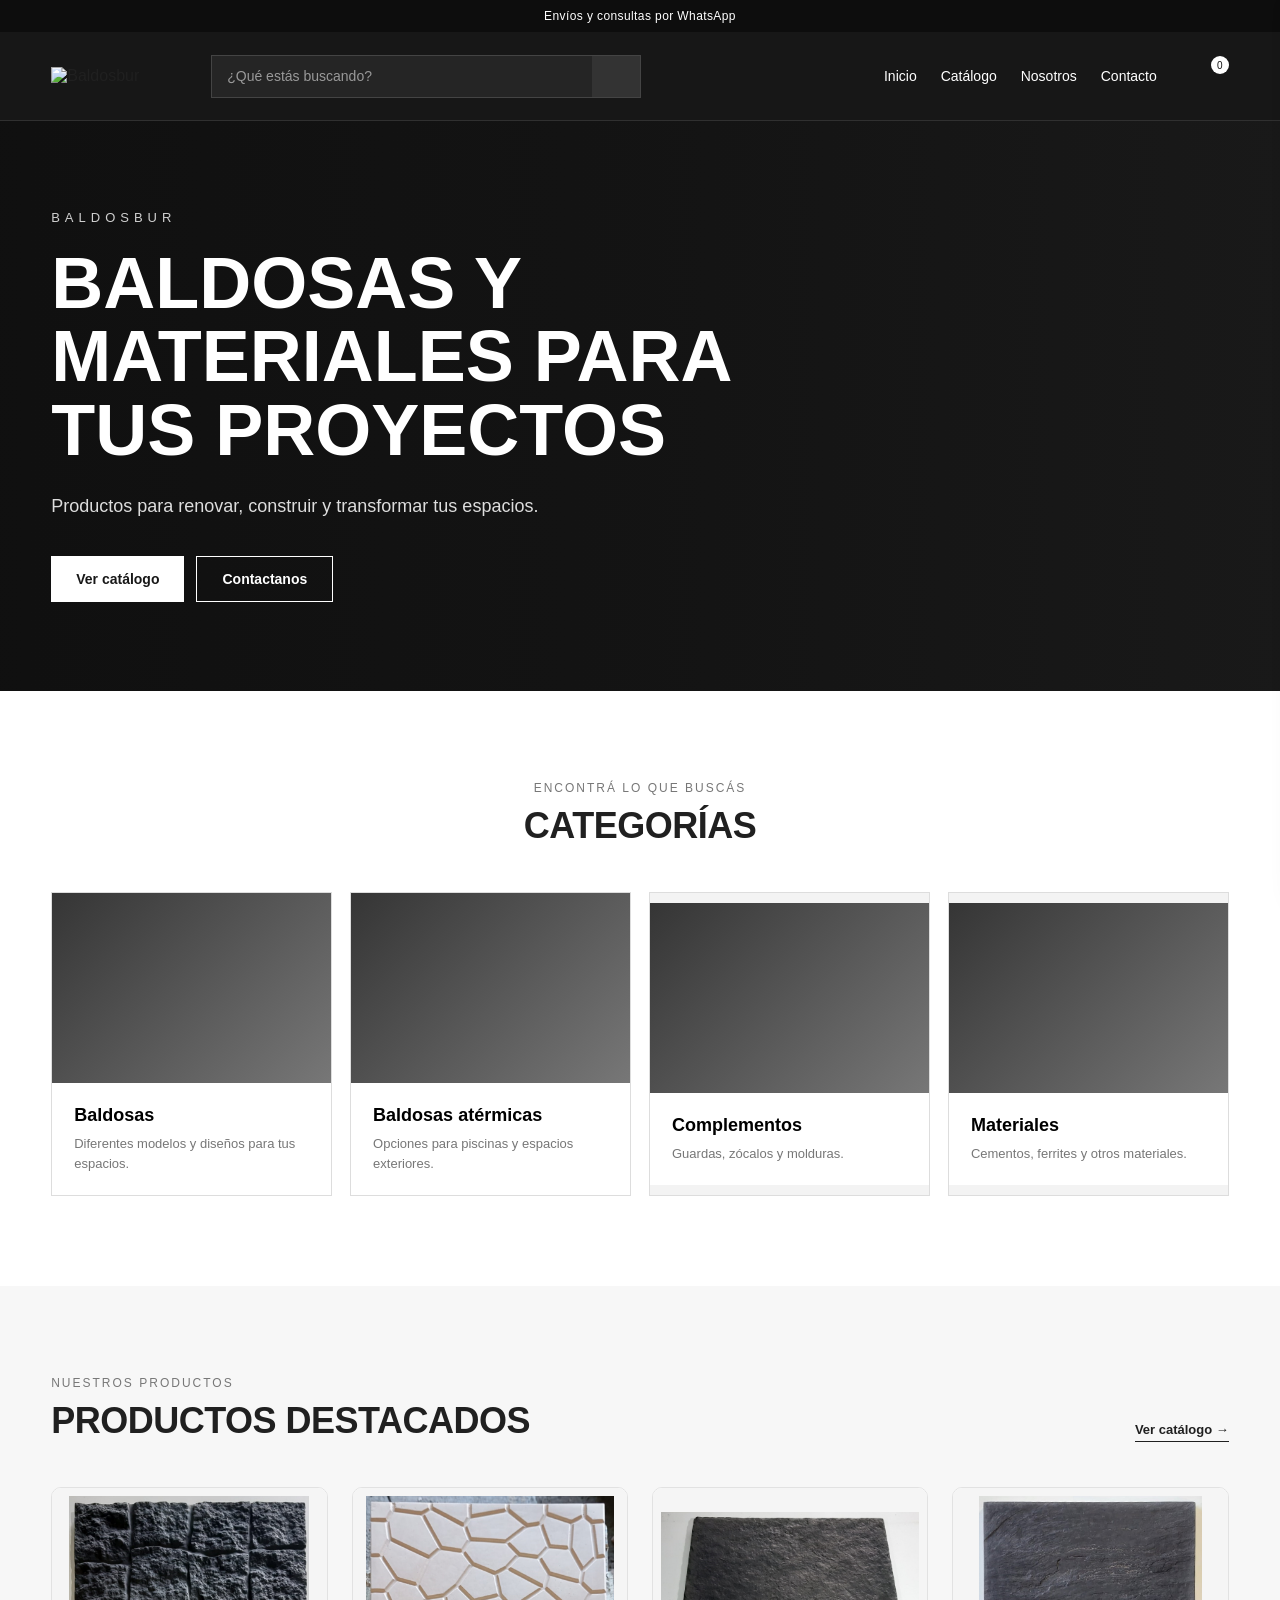
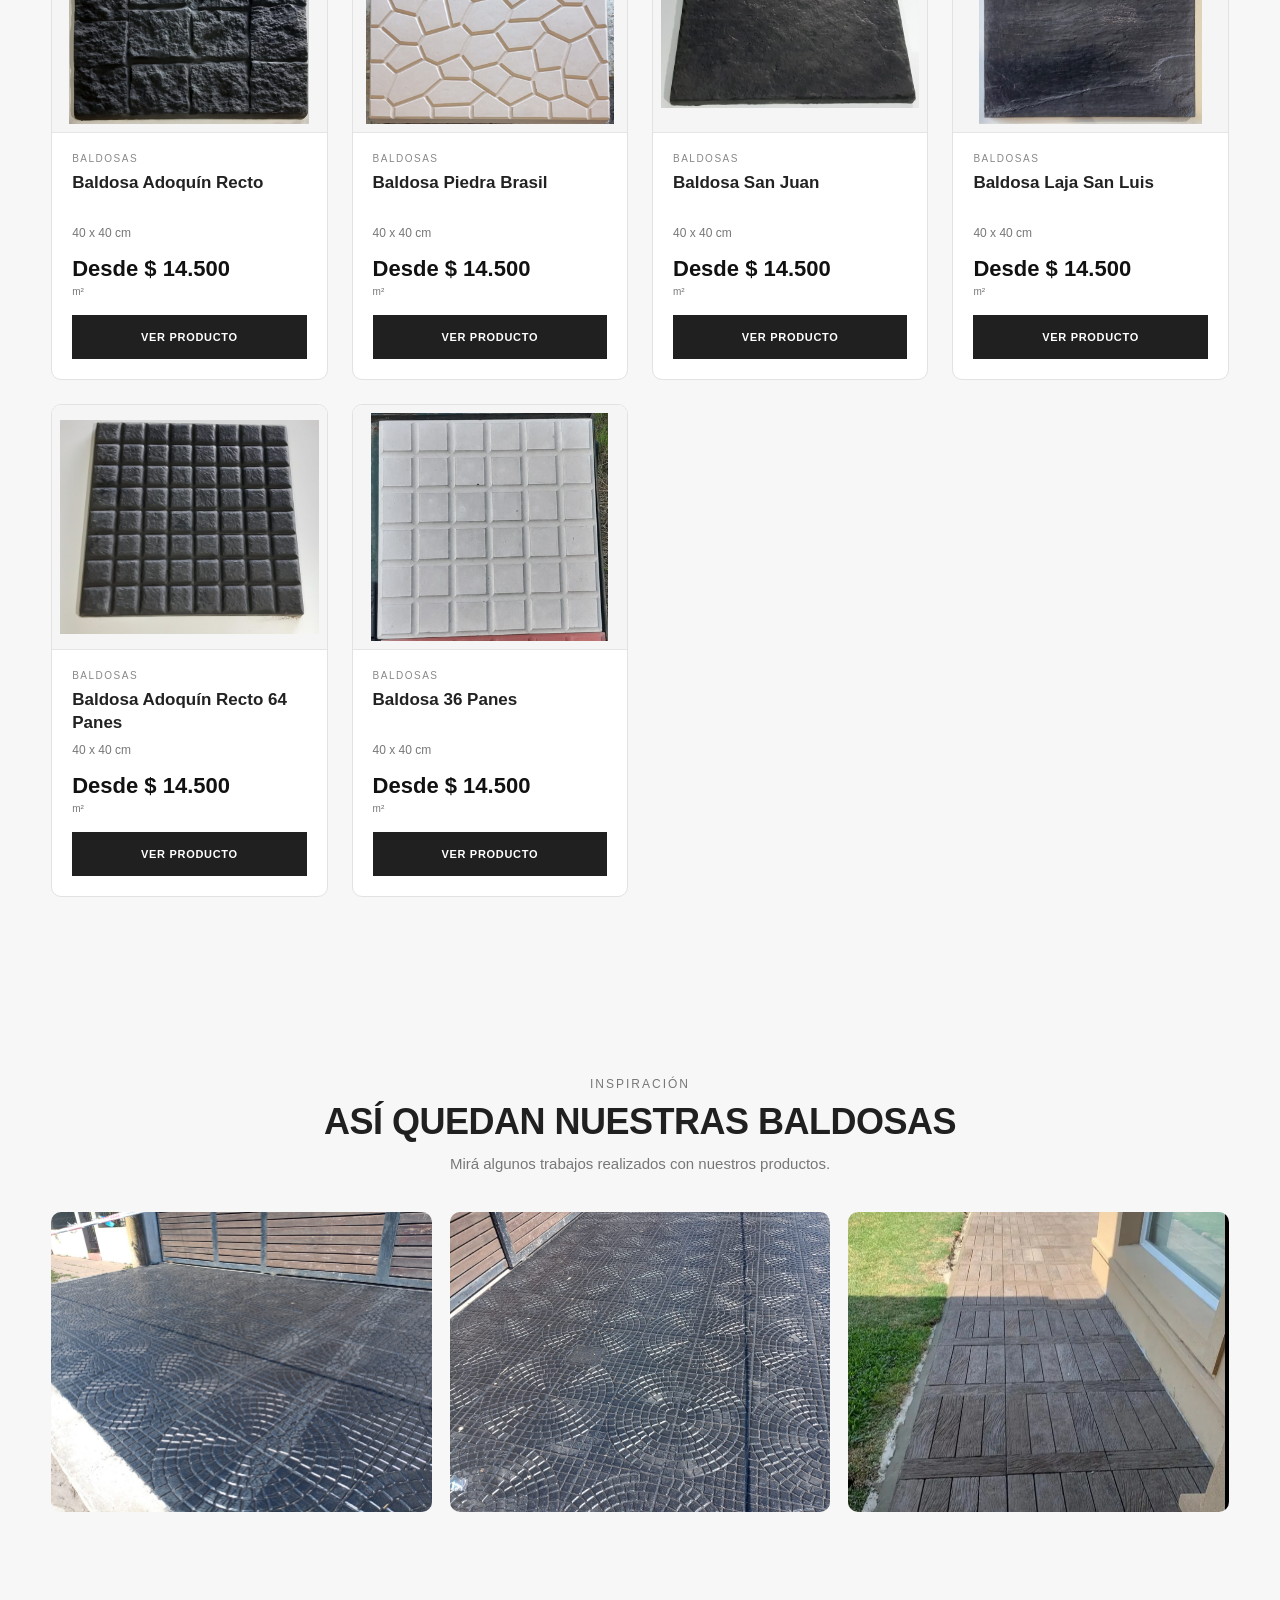
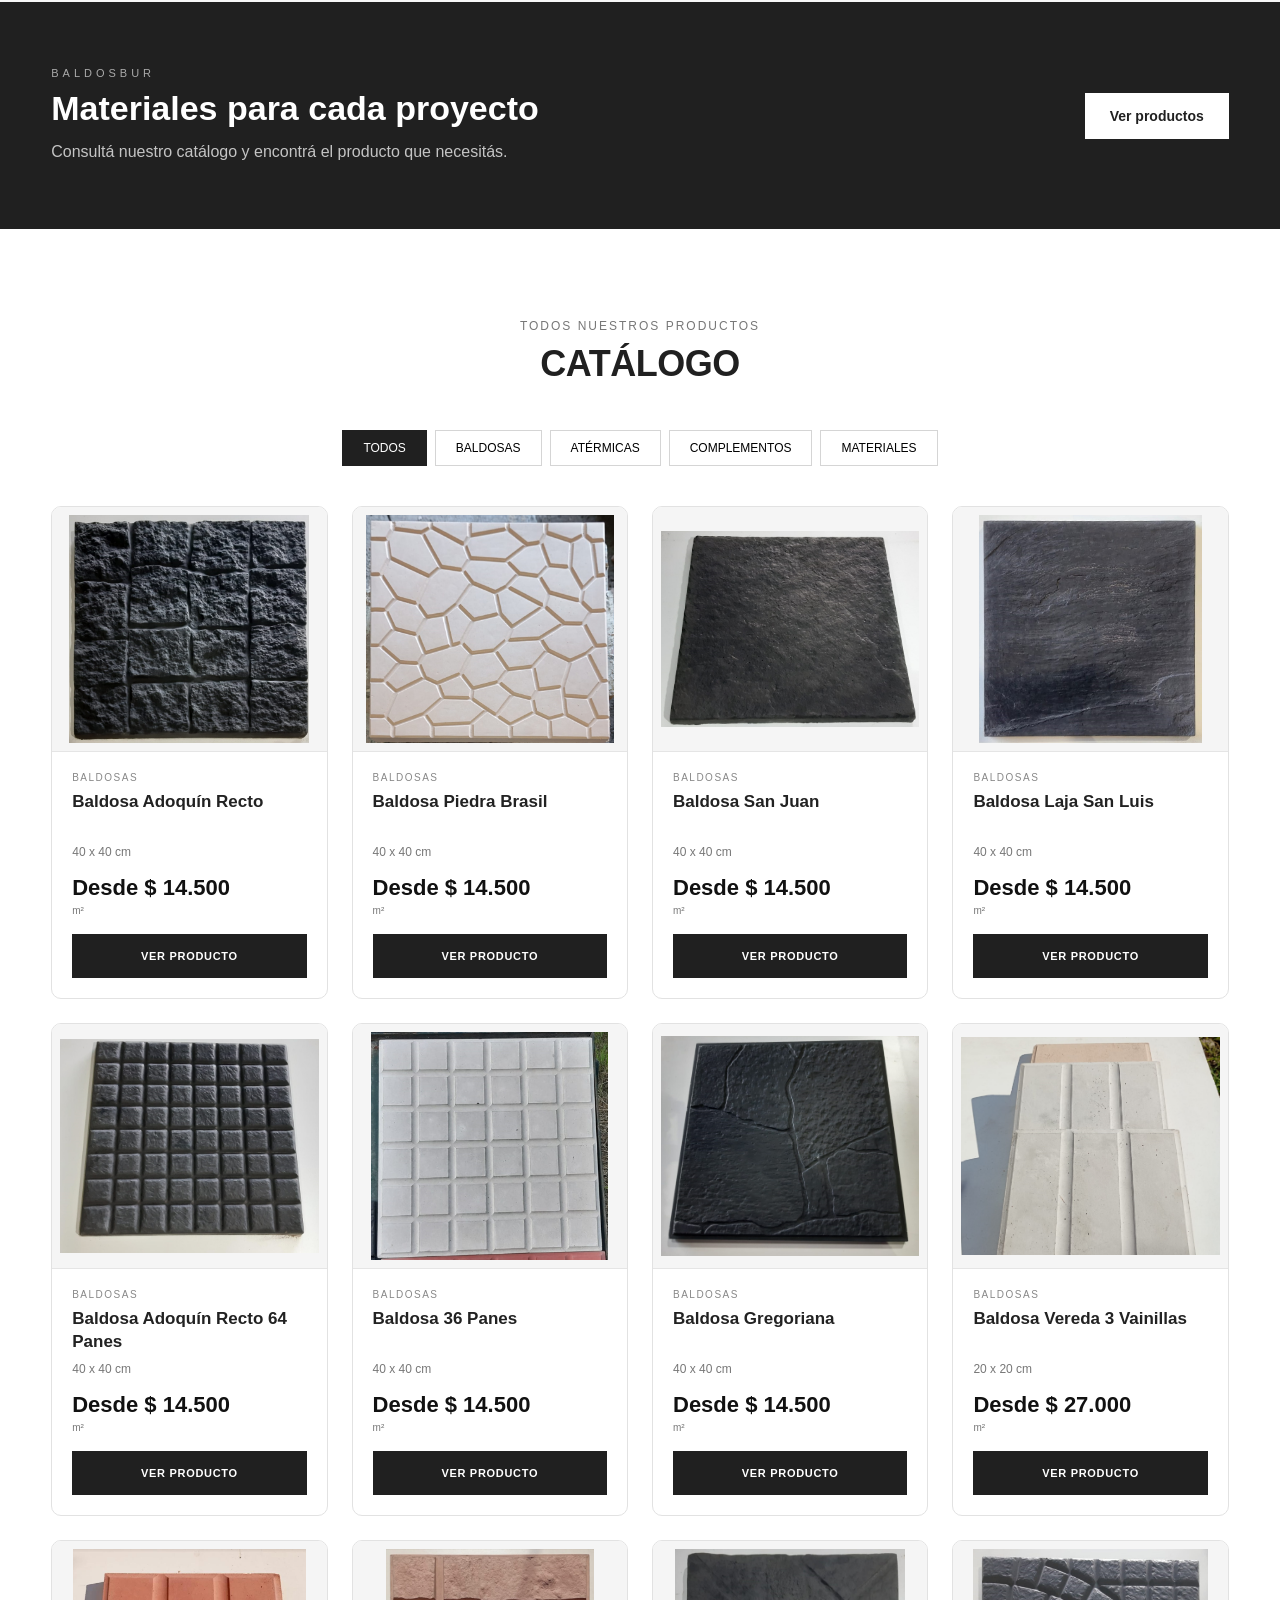
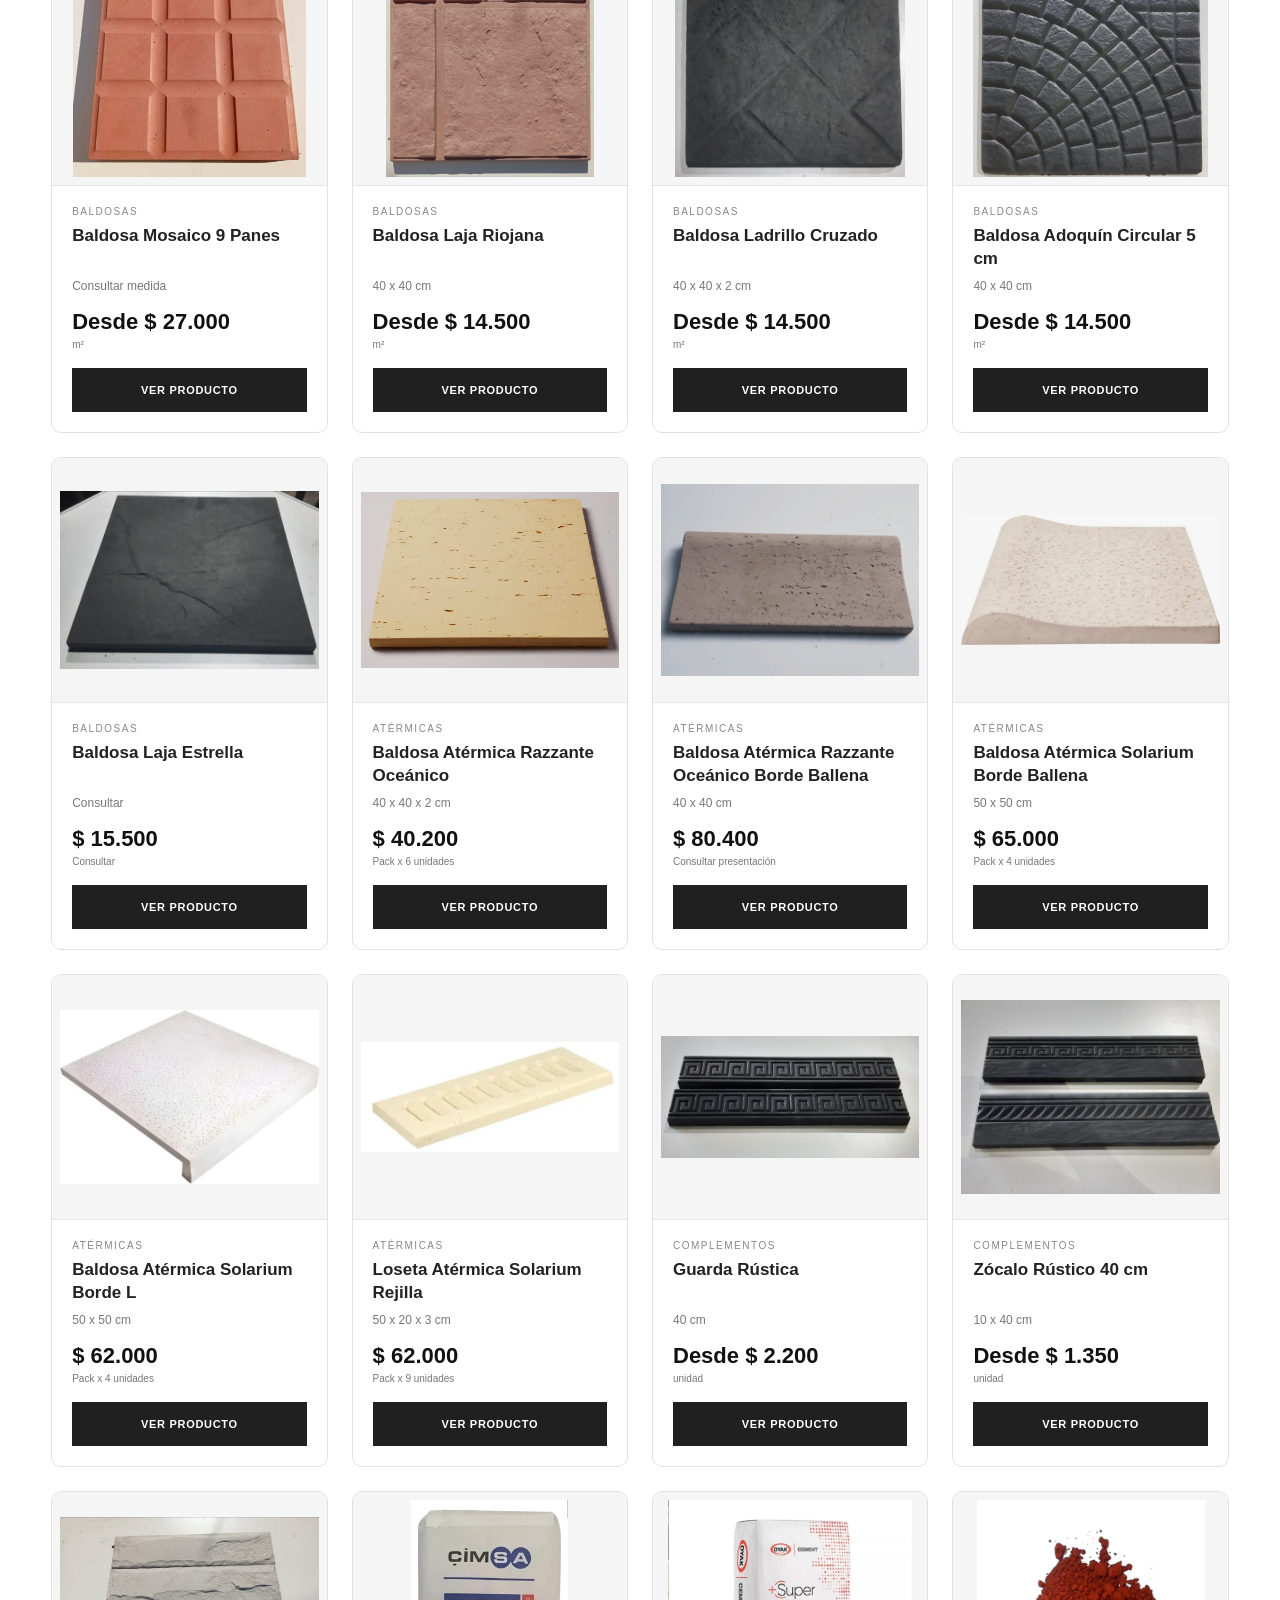
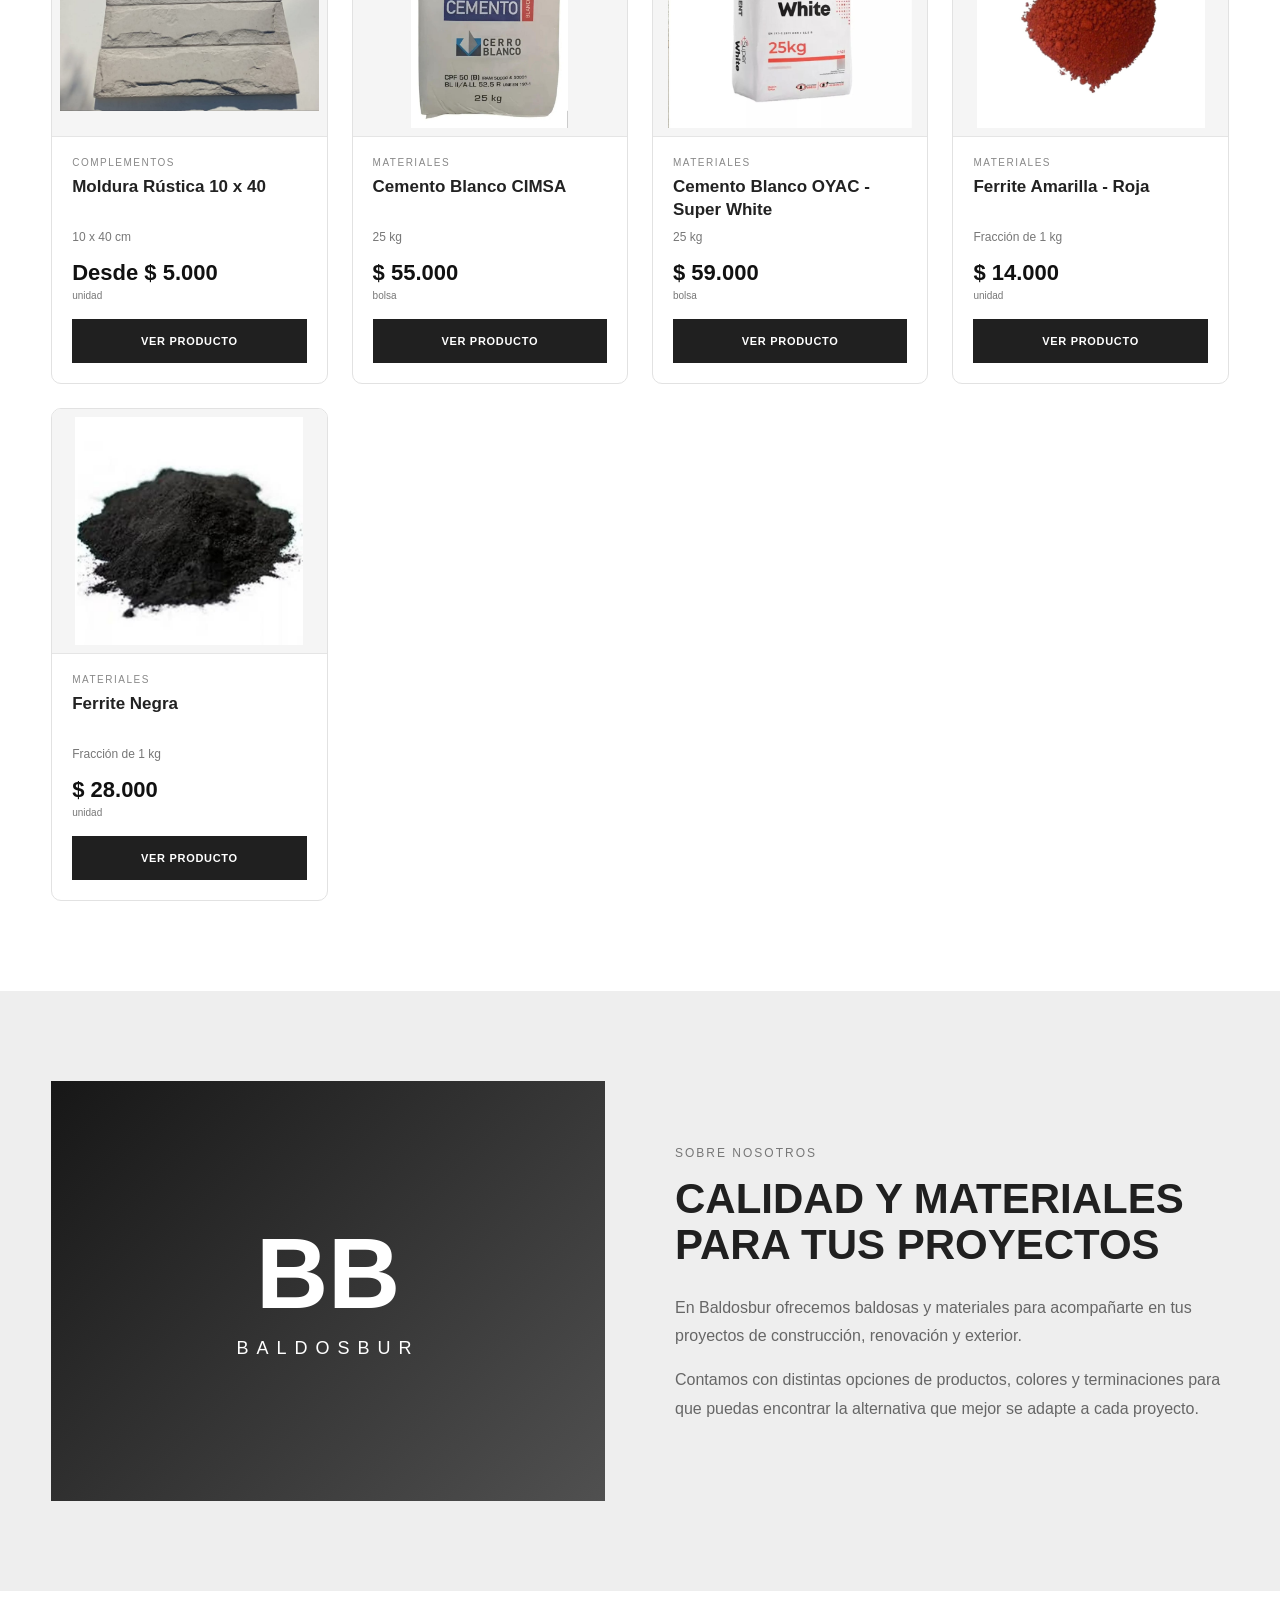
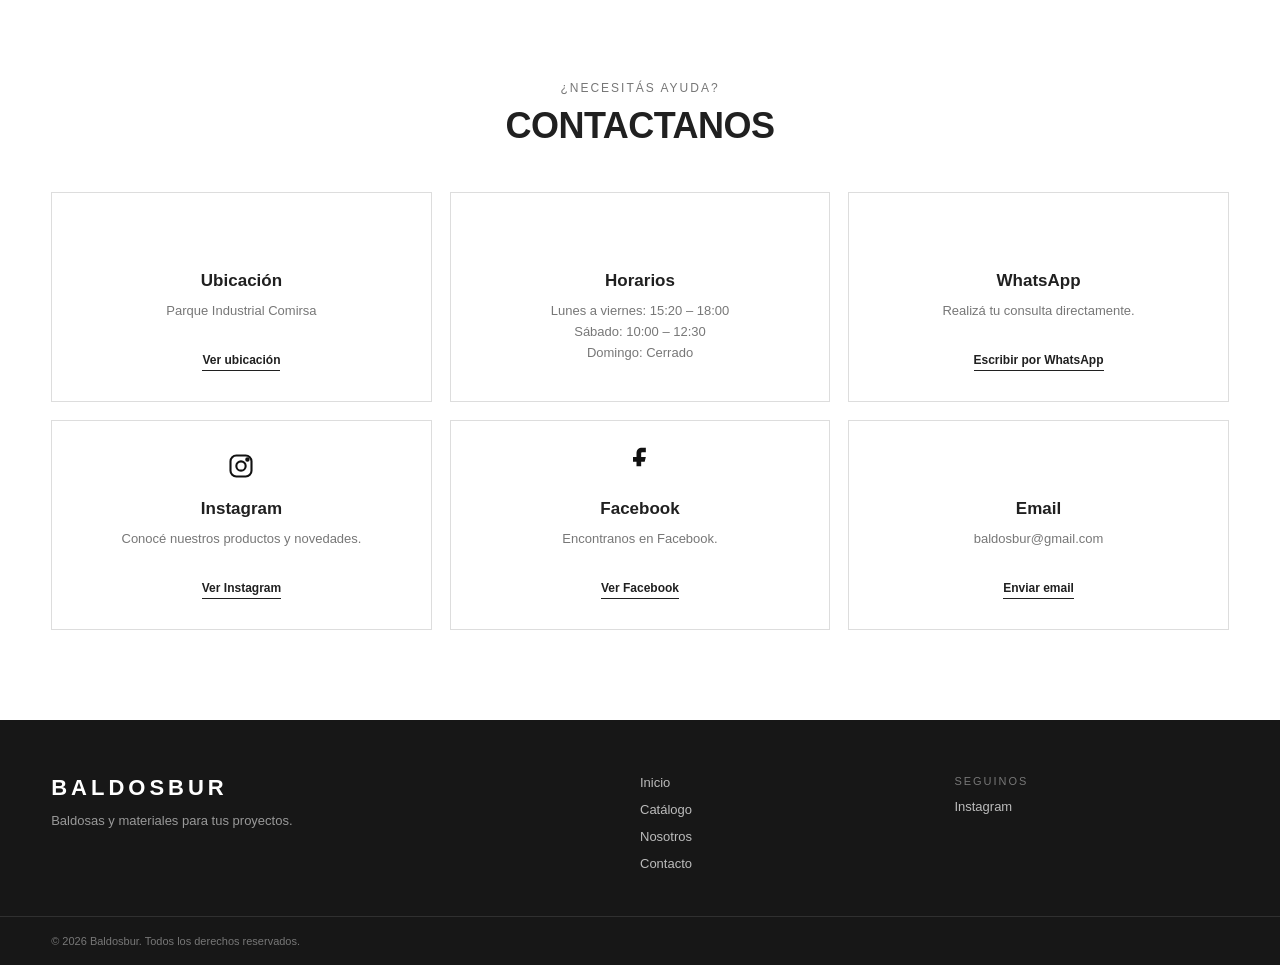
==== index.html @ 9ec9293d "Add files via upload" ====
<!DOCTYPE html>
<html lang="es">

<head>
    <meta charset="UTF-8">
    <meta name="viewport" content="width=device-width, initial-scale=1.0">

    <title>Baldosbur | Baldosas y materiales</title>

    <link rel="stylesheet" href="estilos.css">

    <!-- Lucide Icons -->
    <script src="https://unpkg.com/lucide@latest"></script>

</head>

<body>

    <!-- ==============================
         BARRA SUPERIOR
    =============================== -->

    <div class="barra-superior">
        Envíos y consultas por WhatsApp
    </div>


    <!-- ==============================
         ENCABEZADO
    =============================== -->

    <header class="header">

        <div class="contenedor header-contenido">

            <!-- LOGO -->

            <a href="#inicio" class="logo">
                <img src="img/logo.png" alt="Baldosbur">
            </a>


            <!-- BUSCADOR -->

            <div class="buscador">

                <input
                    type="text"
                    id="buscador"
                    placeholder="¿Qué estás buscando?"
                >

                <button type="button" aria-label="Buscar">
                    <i data-lucide="search"></i>
                </button>

            </div>


            <!-- NAVEGACIÓN -->

            <nav class="navegacion">

                <a href="#inicio">Inicio</a>

                <a href="#catalogo">Catálogo</a>

                <a href="#nosotros">Nosotros</a>

                <a href="#contacto">Contacto</a>

            </nav>


            <!-- CARRITO -->

            <button
                class="boton-carrito"
                id="abrirCarrito"
                aria-label="Abrir carrito">

                <span class="icono-carrito">
                    <i data-lucide="shopping-cart"></i>
                </span>

                <span
                    class="cantidad-carrito"
                    id="cantidadCarrito">
                    0
                </span>

            </button>


            <!-- MENÚ MOBILE -->

            <button
                class="boton-menu-mobile"
                id="abrirMenu"
                aria-label="Abrir menú">

                <i data-lucide="menu"></i>

            </button>

        </div>

    </header>


    <!-- ==============================
         MENÚ MOBILE
    =============================== -->

    <div class="menu-mobile" id="menuMobile">

        <button
            id="cerrarMenu"
            aria-label="Cerrar menú">

            <i data-lucide="x"></i>

        </button>

        <a href="#inicio">Inicio</a>

        <a href="#catalogo">Catálogo</a>

        <a href="#nosotros">Nosotros</a>

        <a href="#contacto">Contacto</a>

    </div>


    <main id="inicio">


        <!-- ==============================
             HERO
        =============================== -->

        <section class="hero">

            <div class="hero-fondo"></div>

            <div class="contenedor hero-contenido">

                <div class="hero-texto">

                    <span class="hero-etiqueta">
                        BALDOSBUR
                    </span>

                    <h1>
                        Baldosas y materiales
                        para tus proyectos
                    </h1>

                    <p>
                        Productos para renovar, construir
                        y transformar tus espacios.
                    </p>

                    <div class="hero-botones">

                        <a
                            href="#catalogo"
                            class="boton boton-principal">
                            Ver catálogo
                        </a>

                        <a
                            href="#contacto"
                            class="boton boton-secundario">
                            Contactanos
                        </a>

                    </div>

                </div>

            </div>

        </section>


        <!-- ==============================
             CATEGORÍAS
        =============================== -->

        <section class="seccion categorias">

            <div class="contenedor">

                <div class="encabezado-seccion">

                    <span>
                        Encontrá lo que buscás
                    </span>

                    <h2>
                        Categorías
                    </h2>

                </div>


                <div class="categorias-grid">


                    <button
                        class="categoria-card"
                        data-categoria="Baldosas">

                        <div class="categoria-imagen">
                            <i data-lucide="square"></i>
                        </div>

                        <div class="categoria-info">

                            <h3>
                                Baldosas
                            </h3>

                            <p>
                                Diferentes modelos y diseños
                                para tus espacios.
                            </p>

                        </div>

                    </button>


                    <button
                        class="categoria-card"
                        data-categoria="atermicas">

                        <div class="categoria-imagen">
                            <i data-lucide="sun"></i>
                        </div>

                        <div class="categoria-info">

                            <h3>
                                Baldosas atérmicas
                            </h3>

                            <p>
                                Opciones para piscinas
                                y espacios exteriores.
                            </p>

                        </div>

                    </button>


                    <button
                        class="categoria-card"
                        data-categoria="Complementos">

                        <div class="categoria-imagen">
                            <i data-lucide="layers"></i>
                        </div>

                        <div class="categoria-info">

                            <h3>
                                Complementos
                            </h3>

                            <p>
                                Guardas, zócalos
                                y molduras.
                            </p>

                        </div>

                    </button>


                    <button
                        class="categoria-card"
                        data-categoria="Materiales">

                        <div class="categoria-imagen">
                            <i data-lucide="package"></i>
                        </div>

                        <div class="categoria-info">

                            <h3>
                                Materiales
                            </h3>

                            <p>
                                Cementos, ferrites
                                y otros materiales.
                            </p>

                        </div>

                    </button>


                </div>

            </div>

        </section>


        <!-- ==============================
             PRODUCTOS DESTACADOS
        =============================== -->

        <section class="seccion productos-destacados">

            <div class="contenedor">

                <div class="encabezado-seccion encabezado-flex">

                    <div>

                        <span>
                            Nuestros productos
                        </span>

                        <h2>
                            Productos destacados
                        </h2>

                    </div>


                    <a
                        href="#catalogo"
                        class="ver-todo">
                        Ver catálogo →
                    </a>

                </div>


                <div
                    class="productos-grid"
                    id="productosDestacados">

                </div>

            </div>

        </section>

<!-- ==============================
     GALERÍA DE TRABAJOS
============================== -->

<section class="seccion galeria-trabajos">

    <div class="contenedor">

        <div class="encabezado-seccion">

            <span class="etiqueta-seccion">
                INSPIRACIÓN
            </span>

            <h2>
                Así quedan nuestras baldosas
            </h2>

            <p>
                Mirá algunos trabajos realizados con nuestros productos.
            </p>

        </div>

        <div class="galeria-grid">

            <div class="galeria-item">
                <img src="trabajo1.jpeg" alt="Baldosas colocadas">
            </div>

            <div class="galeria-item">
                <img src="trabajo2.jpeg" alt="Baldosas colocadas">
            </div>

            <div class="galeria-item">
                <img src="trabajo3.jpeg" alt="Baldosas colocadas">
            </div>

           

        </div>

    </div>

</section>
        <!-- ==============================
             BANNER
        =============================== -->

        <section class="banner">

            <div class="contenedor banner-contenido">

                <div>

                    <span>
                        BALDOSBUR
                    </span>

                    <h2>
                        Materiales para cada proyecto
                    </h2>

                    <p>
                        Consultá nuestro catálogo y
                        encontrá el producto que necesitás.
                    </p>

                </div>


                <a
                    href="#catalogo"
                    class="boton boton-blanco">

                    Ver productos

                </a>

            </div>

        </section>


        <!-- ==============================
             CATÁLOGO
        =============================== -->

        <section
            class="seccion catalogo"
            id="catalogo">

            <div class="contenedor">

                <div class="encabezado-seccion">

                    <span>
                        Todos nuestros productos
                    </span>

                    <h2>
                        Catálogo
                    </h2>

                </div>


                <!-- FILTROS -->

                <div class="filtros">

                    <button
                        class="filtro activo"
                        data-filtro="Todos">

                        Todos

                    </button>

                    <button
                        class="filtro"
                        data-filtro="Baldosas">

                        Baldosas

                    </button>

                    <button
                        class="filtro"
                        data-filtro="atermicas">

                        Atérmicas

                    </button>

                    <button
                        class="filtro"
                        data-filtro="Complementos">

                        Complementos

                    </button>

                    <button
                        class="filtro"
                        data-filtro="Materiales">

                        Materiales

                    </button>

                </div>


                <!-- PRODUCTOS -->

                <div
                    class="productos-grid"
                    id="productos">

                </div>

            </div>

        </section>


        <!-- ==============================
             NOSOTROS
        =============================== -->

        <section
            class="seccion nosotros"
            id="nosotros">

            <div class="contenedor nosotros-grid">

                <div class="nosotros-imagen">

                    <div class="nosotros-logo">
                        <span>BB</span>
                        <small>BALDOSBUR</small>
                    </div>

                </div>


                <div class="nosotros-texto">

                    <span>
                        Sobre nosotros
                    </span>

                    <h2>
                        Calidad y materiales
                        para tus proyectos
                    </h2>

                    <p>
                        En Baldosbur ofrecemos baldosas y materiales para acompañarte en tus proyectos de construcción, renovación y exterior.
                    </p>

                    <p>
                    Contamos con distintas opciones de productos, colores y terminaciones para que puedas encontrar la alternativa que mejor se adapte a cada proyecto.
                    </p>

                </div>  

            </div>

        </section>


    

    </main>
<!-- ==============================
     CONTACTO
============================== -->

<section
    class="seccion contacto"
    id="contacto">

    <div class="contenedor">

        <div class="encabezado-seccion">

            <span>
                ¿Necesitás ayuda?
            </span>

            <h2>
                Contactanos
            </h2>

        </div>


        <div class="contacto-grid">


            <!-- UBICACIÓN -->

            <div class="contacto-card">

                <span class="contacto-icono">
                    <i data-lucide="map-pin"></i>
                </span>

                <h3>
                    Ubicación
                </h3>

                <p>
                    Parque Industrial Comirsa
                </p>

                <a
                    href="https://maps.app.goo.gl/hRsQCSGT5WA7SRmx8?g_st=ac"
                    class="contacto-link"
                    target="_blank"
                    rel="noopener noreferrer">

                    Ver ubicación

                </a>

            </div>


            <!-- HORARIOS -->

            <div class="contacto-card">

                <span class="contacto-icono">
                    <i data-lucide="clock"></i>
                </span>

                <h3>
                    Horarios
                </h3>

                <p class="horarios-contacto">
                    Lunes a viernes: 15:20 – 18:00<br>
                    Sábado: 10:00 – 12:30<br>
                    Domingo: Cerrado
                </p>

            </div>


            <!-- WHATSAPP -->

            <div class="contacto-card">

                <span class="contacto-icono">
                    <i data-lucide="message-circle"></i>
                </span>

                <h3>
                    WhatsApp
                </h3>

                <p>
                    Realizá tu consulta directamente.
                </p>

                <a
                    href="https://wa.me/543364349826"
                    class="contacto-link"
                    target="_blank"
                    rel="noopener noreferrer">

                    Escribir por WhatsApp

                </a>

            </div>


            <!-- INSTAGRAM -->

            <div class="contacto-card">

                <span class="contacto-icono instagram-icono">

                    <svg
                        viewBox="0 0 24 24"
                        aria-hidden="true">

                        <rect
                            x="3"
                            y="3"
                            width="18"
                            height="18"
                            rx="5"
                            ry="5">
                        </rect>

                        <circle
                            cx="12"
                            cy="12"
                            r="4">
                        </circle>

                        <circle
                            cx="17.5"
                            cy="6.5"
                            r="1">
                        </circle>

                    </svg>

                </span>

                <h3>
                    Instagram
                </h3>

                <p>
                    Conocé nuestros productos y novedades.
                </p>

                <a
                    href="https://www.instagram.com/baldosbur/"
                    class="contacto-link"
                    target="_blank"
                    rel="noopener noreferrer">

                    Ver Instagram

                </a>

            </div>


            <!-- FACEBOOK -->

            <div class="contacto-card">

                <span class="contacto-icono facebook-icono">

                   <span class="contacto-icono facebook-icono">
    <svg viewBox="0 0 24 24" aria-hidden="true">
        <path d="M14 8h3V4h-3c-3.31 0-5 1.69-5 5v3H6v4h3v4h4v-4h3l1-4h-4V9c0-.67.33-1 1-1z"></path>
    </svg>
</span>

                </span>

                <h3>
                    Facebook
                </h3>

                <p>
                    Encontranos en Facebook.
                </p>

                <a
                    href="https://www.facebook.com/share/1PfRB9QYqA/"
                    class="contacto-link"
                    target="_blank"
                    rel="noopener noreferrer">

                    Ver Facebook

                </a>

            </div>


            <!-- EMAIL -->

            <div class="contacto-card">

                <span class="contacto-icono">
                    <i data-lucide="mail"></i>
                </span>

                <h3>
                    Email
                </h3>

                <p>
                    baldosbur@gmail.com
                </p>

                <a
                    href="mailto:baldosbur@gmail.com"
                    class="contacto-link">

                    Enviar email

                </a>

            </div>


        </div>

    </div>

</section>

    </main>

    <!-- ==============================
         FOOTER
    =============================== -->

    <footer class="footer">

        <div class="contenedor footer-contenido">

            <div class="footer-marca">

                <strong>
                    BALDOSBUR
                </strong>

                <p>
                    Baldosas y materiales
                    para tus proyectos.
                </p>

            </div>


            <div class="footer-links">

                <a href="#inicio">
                    Inicio
                </a>

                <a href="#catalogo">
                    Catálogo
                </a>

                <a href="#nosotros">
                    Nosotros
                </a>

                <a href="#contacto">
                    Contacto
                </a>

            </div>


            <div class="footer-redes">

                <span>
                    Seguinos
                </span>

                <a href="#">
                    Instagram
                </a>

            </div>

        </div>


        <div class="footer-bottom">

            <div class="contenedor">

                <p>
                    © 2026 Baldosbur. Todos los derechos reservados.
                </p>

            </div>

        </div>

    </footer>


    <!-- ==============================
         CARRITO
    =============================== -->

    <aside
        class="carrito"
        id="carrito">

        <div class="carrito-header">

            <h2>
                Tu carrito
            </h2>

            <button
                id="cerrarCarrito"
                class="cerrar"
                aria-label="Cerrar carrito">

                <i data-lucide="x"></i>

            </button>

        </div>


        <div
            class="carrito-productos"
            id="carritoProductos">

            <p class="carrito-vacio">
                Todavía no agregaste productos.
            </p>

        </div>


        <div class="carrito-footer">

            <div class="carrito-total">

                <span>
                    Total estimado
                </span>

                <strong id="totalCarrito">
                    $0
                </strong>

            </div>


            <button
                class="boton-whatsapp"
                id="enviarWhatsApp">

                Consultar pedido por WhatsApp

            </button>

        </div>

    </aside>


    <!-- FONDO DEL CARRITO -->

    <div
        class="overlay"
        id="overlay">
    </div>


    <!-- ==============================
         ACTIVAR ÍCONOS
    =============================== -->

    <script>
        lucide.createIcons();
    </script>

<!-- MODAL PRODUCTO -->

<div class="modal-producto" id="modalProducto">

    <div class="modal-contenido">

        <button class="modal-cerrar" id="cerrarModal" aria-label="Cerrar">
            <i data-lucide="x"></i>
        </button>

        <div class="modal-grid">

            <div class="modal-imagen" id="modalImagen">
  <button class="flecha-imagen flecha-anterior" id="imagenAnterior" type="button">
    ‹
  </button>

  <img id="imagenProducto" src="" alt="Imagen del producto">

  <button class="flecha-imagen flecha-siguiente" id="imagenSiguiente" type="button">
    ›
  </button>
</div>

            <div class="modal-info">

                <span class="modal-categoria" id="modalCategoria">
                    BALDOSAS
                </span>

                <h2 id="modalNombre">
                    Nombre del producto
                </h2>

                <p class="modal-medida" id="modalMedida">
                    40 × 40 cm
                </p>

                <div class="modal-precio" id="modalPrecio">
                    $15.500
                </div>

                <div class="modal-descripcion">
                    <h3>Descripción</h3>
                    <p id="modalDescripcion">
                        Descripción del producto.
                    </p>
                </div>

                <div class="modal-datos">

                    <div>
                        <span>Material</span>
                        <strong id="modalMaterial">—</strong>
                    </div>

                    <div>
                        <span>Terminación</span>
                        <strong id="modalTerminacion">—</strong>
                    </div>

                    <div>
                        <span>Código</span>
                        <strong id="modalCodigo">—</strong>
                    </div>

                </div>

               <div class="modal-opciones" id="modalOpciones"></div>

<div class="modal-cantidad">
    <span>Cantidad</span>

    <div class="cantidad-control">
        <button type="button" id="menosCantidad">−</button>
        <strong id="cantidadProducto">1</strong>
        <button type="button" id="masCantidad">+</button>
    </div>
</div>

<button class="boton-agregar-modal" id="agregarDesdeModal">
    Agregar al carrito
</button>

            </div>

        </div>

    </div>

</div>
    <!-- JAVASCRIPT DE BALDOSBUR -->

    <script src="script.js"></script>

</body>

</html>
---- estilos.css ----
/* =========================================
   BALDOSBUR
   ESTILOS GENERALES
========================================= */

* {
    margin: 0;
    padding: 0;
    box-sizing: border-box;
}

html {
    scroll-behavior: smooth;
}

body {
    font-family: Arial, Helvetica, sans-serif;
    background: #f7f7f7;
    color: #202020;
}

a {
    text-decoration: none;
    color: inherit;
}

button,
input {
    font-family: inherit;
}

button {
    cursor: pointer;
}

img {
    max-width: 100%;
    display: block;
}

.contenedor {
    width: min(1180px, 92%);
    margin: 0 auto;
}


/* =========================================
   BARRA SUPERIOR
========================================= */

.barra-superior {
    background: #0d0d0d;
    color: #ffffff;
    text-align: center;
    padding: 9px 15px;
    font-size: 12px;
    letter-spacing: 0.4px;
}


/* =========================================
   HEADER
========================================= */

.header {
    background: #171717;
    border-bottom: 1px solid #303030;
    position: sticky;
    top: 0;
    z-index: 1000;
}

.header-contenido {
    min-height: 88px;
    display: flex;
    align-items: center;
    gap: 30px;
}


/* LOGO */

.logo {
    width: 130px;
    flex-shrink: 0;
}

.logo img {
    width: 100%;
    height: auto;
}


/* BUSCADOR */

.buscador {
    flex: 1;
    max-width: 430px;
    height: 43px;
    display: flex;
    border: 1px solid #444444;
    background: #252525;
}

.buscador input {
    flex: 1;
    border: none;
    outline: none;
    background: transparent;
    padding: 0 15px;
    font-size: 14px;
    color: #ffffff;
}

.buscador input::placeholder {
    color: #999999;
}

.buscador button {
    width: 48px;
    border: none;
    background: #333333;
    color: #ffffff;
}


/* NAVEGACIÓN */

.navegacion {
    display: flex;
    align-items: center;
    gap: 24px;
    margin-left: auto;
}

.navegacion a {
    font-size: 14px;
    font-weight: 500;
    color: #ffffff;
    transition: 0.2s;
}

.navegacion a:hover {
    color: #aaaaaa;
}


/* CARRITO */

.boton-carrito {
    position: relative;
    border: none;
    background: transparent;
    width: 42px;
    height: 42px;
    font-size: 20px;
    color: #ffffff;
}

.icono-carrito {
    font-size: 20px;
}

.cantidad-carrito {
    position: absolute;
    top: 1px;
    right: 0;
    min-width: 18px;
    height: 18px;
    padding: 0 4px;
    border-radius: 50%;
    background: #ffffff;
    color: #171717;
    font-size: 10px;
    display: flex;
    justify-content: center;
    align-items: center;
}


/* MENU MOBILE */

.boton-menu-mobile {
    display: none;
    border: none;
    background: transparent;
    font-size: 25px;
    color: #ffffff;
}


/* =========================================
   MENU MOBILE
========================================= */

.menu-mobile {
    position: fixed;
    top: 0;
    right: -100%;
    width: 290px;
    height: 100vh;
    background: #ffffff;
    z-index: 3000;
    padding: 80px 30px 30px;
    display: flex;
    flex-direction: column;
    gap: 25px;
    transition: right 0.3s ease;
    box-shadow: -5px 0 20px rgba(0, 0, 0, 0.12);
}

.menu-mobile.abierto {
    right: 0;
}

.menu-mobile button {
    position: absolute;
    top: 22px;
    right: 25px;
    border: none;
    background: transparent;
    font-size: 30px;
}

.menu-mobile a {
    font-size: 17px;
    border-bottom: 1px solid #eeeeee;
    padding-bottom: 15px;
}


/* =========================================
   HERO
========================================= */

.hero {
    min-height: 570px;
    position: relative;
    overflow: hidden;
    background: #252525;
    display: flex;
    align-items: center;
}

.hero-fondo {
    position: absolute;
    inset: 0;

    background:
        linear-gradient(
            90deg,
            rgba(15, 15, 15, 0.96) 0%,
            rgba(15, 15, 15, 0.80) 50%,
            rgba(15, 15, 15, 0.55) 100%
        );

    z-index: 1;
}

.hero-contenido {
    position: relative;
    z-index: 2;
}

.hero-texto {
    max-width: 680px;
    color: #ffffff;
}

.hero-etiqueta {
    display: block;
    font-size: 13px;
    letter-spacing: 5px;
    margin-bottom: 22px;
    color: #d0d0d0;
}

.hero h1 {
    font-size: clamp(42px, 6vw, 72px);
    line-height: 1.02;
    font-weight: 700;
    margin-bottom: 25px;
    text-transform: uppercase;
}

.hero p {
    font-size: 18px;
    line-height: 1.6;
    color: #dddddd;
    max-width: 570px;
    margin-bottom: 35px;
}


/* BOTONES */

.hero-botones {
    display: flex;
    gap: 12px;
    flex-wrap: wrap;
}

.boton {
    display: inline-flex;
    align-items: center;
    justify-content: center;
    min-height: 46px;
    padding: 0 25px;
    font-size: 14px;
    font-weight: 600;
    transition: 0.2s;
}

.boton-principal {
    background: #ffffff;
    color: #181818;
}

.boton-principal:hover {
    background: #dddddd;
}

.boton-secundario {
    border: 1px solid #ffffff;
    color: #ffffff;
}

.boton-secundario:hover {
    background: #ffffff;
    color: #181818;
}


/* =========================================
   SECCIONES
========================================= */

.seccion {
    padding: 90px 0;
}

.encabezado-seccion {
    text-align: center;
    margin-bottom: 45px;
}

.encabezado-seccion span {
    display: block;
    color: #777777;
    font-size: 12px;
    text-transform: uppercase;
    letter-spacing: 2px;
    margin-bottom: 10px;
}

.encabezado-seccion h2 {
    font-size: 36px;
    text-transform: uppercase;
    letter-spacing: -0.5px;
}

.encabezado-flex {
    display: flex;
    align-items: end;
    justify-content: space-between;
    text-align: left;
}

.encabezado-flex h2 {
    margin: 0;
}

.ver-todo {
    font-size: 13px;
    font-weight: bold;
    border-bottom: 1px solid #202020;
    padding-bottom: 4px;
}


/* =========================================
   CATEGORÍAS
========================================= */

.categorias {
    background: #ffffff;
}

.categorias-grid {
    display: grid;
    grid-template-columns: repeat(4, 1fr);
    gap: 18px;
}

.categoria-card {
    padding: 0;
    border: 1px solid #dddddd;
    background: #f3f3f3;
    text-align: left;
    overflow: hidden;
    transition: 0.25s;
}

.categoria-card:hover {
    transform: translateY(-4px);
    border-color: #999999;
}

.categoria-imagen {
    height: 190px;
    background:
        linear-gradient(
            135deg,
            #353535,
            #777777
        );

    display: flex;
    justify-content: center;
    align-items: center;
}

.categoria-imagen span {
    color: white;
    font-size: 55px;
    font-weight: 200;
}

.categoria-info {
    padding: 22px;
    background: #ffffff;
}

.categoria-info h3 {
    font-size: 18px;
    margin-bottom: 8px;
}

.categoria-info p {
    color: #777777;
    font-size: 13px;
    line-height: 1.5;
}


/* =========================================
   PRODUCTOS
========================================= */

/* =========================================
   PRODUCTOS
========================================= */

.productos-destacados {
    background: #f7f7f7;
}

.productos-grid {
    display: grid;
    grid-template-columns: repeat(4, 1fr);
    gap: 24px;
}


/* TARJETA */

.producto-card {
    background: #ffffff;
    border: 1px solid #e2e2e2;
    border-radius: 10px;
    position: relative;
    transition: transform 0.25s ease, box-shadow 0.25s ease;
    overflow: hidden;
}

.producto-card:hover {
    transform: translateY(-4px);
    box-shadow: 0 10px 25px rgba(0, 0, 0, 0.08);
}
/* IMAGEN */

.producto-imagen {
    height: 245px;
    background: #f5f5f5;
    display: flex;
    align-items: center;
    justify-content: center;
    overflow: hidden;
    border-bottom: 1px solid #e5e5e5;
}

.producto-imagen img {
    width: 100%;
    height: 100%;
    object-fit: contain;
    display: block;
    padding: 8px;
    box-sizing: border-box;
    transition: transform 0.3s ease;
}

.producto-card:hover .producto-imagen img {
    transform: scale(1.03);
}
 
/* INFORMACIÓN */

.producto-info {
    padding: 20px;
    display: flex;
    flex-direction: column;
}

.producto-categoria {
    display: block;
    color: #888888;
    font-size: 10px;
    text-transform: uppercase;
    letter-spacing: 1.5px;
    margin-bottom: 8px;
}

.producto-info h3 {
    font-size: 17px;
    line-height: 1.35;
    font-weight: 600;
    margin-bottom: 8px;
    min-height: 46px;
    color: #222222;
}

.producto-medida {
    font-size: 12px;
    color: #777777;
    margin-bottom: 16px;
}


/* PRECIO */

.producto-precio {
    font-size: 22px;
    font-weight: 700;
    margin-bottom: 18px;
    color: #111111;
}

.producto-precio small {
    display: block;
    font-size: 11px;
    font-weight: 400;
    color: #888888;
    margin-top: 3px;
}

/* SELECTOR DE COLOR */

.producto-color {
    margin-bottom: 16px;
}

.producto-color label {
    display: block;
    font-size: 11px;
    font-weight: 600;
    color: #555555;
    text-transform: uppercase;
    letter-spacing: 0.8px;
    margin-bottom: 7px;
}

.producto-color select {
    width: 100%;
    height: 40px;
    border: 1px solid #d5d5d5;
    background: #ffffff;
    color: #333333;
    padding: 0 12px;
    font-size: 12px;
    outline: none;
    cursor: pointer;
}

.producto-color select:focus {
    border-color: #202020;
}


/* BOTÓN */

.boton-agregar {
    width: 100%;
    height: 46px;
    border: 1px solid #202020;
    background: #202020;
    color: #ffffff;
    font-size: 11px;
    font-weight: 600;
    text-transform: uppercase;
    letter-spacing: 0.7px;
    transition: 0.2s ease;
    cursor: pointer;
}

.boton-agregar:hover {
    background: #ffffff;
    color: #202020;
}


/* =========================================
   BANNER
========================================= */

.banner {
    background: #202020;
    color: #ffffff;
    padding: 65px 0;
}

.banner-contenido {
    display: flex;
    justify-content: space-between;
    align-items: center;
    gap: 30px;
}

.banner span {
    display: block;
    font-size: 11px;
    letter-spacing: 4px;
    color: #aaaaaa;
    margin-bottom: 10px;
}

.banner h2 {
    font-size: 34px;
    margin-bottom: 12px;
}

.banner p {
    color: #c4c4c4;
    line-height: 1.5;
}

.boton-blanco {
    background: #ffffff;
    color: #202020;
    flex-shrink: 0;
}

.boton-blanco:hover {
    background: #dddddd;
}


/* =========================================
   CATÁLOGO
========================================= */

.catalogo {
    background: #ffffff;
}

.filtros {
    display: flex;
    justify-content: center;
    flex-wrap: wrap;
    gap: 8px;
    margin-bottom: 40px;
}

.filtro {
    border: 1px solid #d5d5d5;
    background: #ffffff;
    padding: 10px 20px;
    font-size: 12px;
    text-transform: uppercase;
    transition: 0.2s;
}

.filtro:hover,
.filtro.activo {
    background: #202020;
    border-color: #202020;
    color: #ffffff;
}


/* =========================================
   NOSOTROS
========================================= */

.nosotros {
    background: #eeeeee;
}

.nosotros-grid {
    display: grid;
    grid-template-columns: 1fr 1fr;
    gap: 70px;
    align-items: center;
}

.nosotros-imagen {
    min-height: 420px;
    background:
        linear-gradient(
            135deg,
            #171717,
            #505050
        );

    display: flex;
    justify-content: center;
    align-items: center;
}

.nosotros-logo {
    color: white;
    text-align: center;
}

.nosotros-logo span {
    display: block;
    font-size: 100px;
    font-weight: bold;
    line-height: 1;
}

.nosotros-logo small {
    display: block;
    font-size: 18px;
    letter-spacing: 8px;
    margin-top: 15px;
}

.nosotros-texto > span {
    color: #777777;
    font-size: 12px;
    text-transform: uppercase;
    letter-spacing: 2px;
}

.nosotros-texto h2 {
    font-size: 42px;
    line-height: 1.1;
    text-transform: uppercase;
    margin: 15px 0 25px;
}

.nosotros-texto p {
    color: #666666;
    line-height: 1.8;
    margin-bottom: 15px;
}


/* =========================================
   CONTACTO
========================================= */

.contacto {
    background: #ffffff;
}

.contacto-grid {
    display: grid;
    grid-template-columns: repeat(3, 1fr);
    gap: 18px;
}

.contacto-card {
    border: 1px solid #dddddd;
    padding: 30px 20px;
    text-align: center;
    height: 210px;
    box-sizing: border-box;
    display: flex;
    flex-direction: column;
    align-items: center;
    justify-content: flex-start;
}

.contacto-icono {
    display: flex;
    align-items: center;
    justify-content: center;
    height: 30px;
    font-size: 25px;
    margin-bottom: 18px;
}

.contacto-card h3 {
    margin-bottom: 10px;
    font-size: 17px;
}

.contacto-card p {
    color: #777777;
    font-size: 13px;
    line-height: 1.6;
    height: 42px;
    margin: 0;
    display: flex;
    align-items: flex-start;
    justify-content: center;
}

.contacto-link {
    display: inline-block;
    margin-top: auto;
    font-size: 12px;
    font-weight: bold;
    border-bottom: 1px solid #202020;
    padding-bottom: 3px;
}


/* =========================================
   FOOTER
========================================= */

.footer {
    background: #171717;
    color: #ffffff;
    padding-top: 55px;
}

.footer-contenido {
    display: grid;
    grid-template-columns: 2fr 1fr 1fr;
    gap: 40px;
    padding-bottom: 45px;
}

.footer-marca strong {
    font-size: 22px;
    letter-spacing: 4px;
}

.footer-marca p {
    color: #999999;
    margin-top: 12px;
    font-size: 13px;
}

.footer-links,
.footer-redes {
    display: flex;
    flex-direction: column;
    gap: 12px;
}

.footer-links a,
.footer-redes a {
    color: #bcbcbc;
    font-size: 13px;
}

.footer-links a:hover,
.footer-redes a:hover {
    color: white;
}

.footer-redes span {
    font-size: 11px;
    text-transform: uppercase;
    letter-spacing: 2px;
    color: #777777;
}

.footer-bottom {
    border-top: 1px solid #303030;
    padding: 18px 0;
}

.footer-bottom p {
    color: #777777;
    font-size: 11px;
}

/* =========================================
   FOOTER
========================================= */

.footer {
    background: #171717;
    color: #ffffff;
    padding-top: 55px;
}

.footer-contenido {
    display: grid;
    grid-template-columns: 2fr 1fr 1fr;
    gap: 40px;
    padding-bottom: 45px;
}

.footer-marca strong {
    font-size: 22px;
    letter-spacing: 4px;
}

.footer-marca p {
    color: #999999;
    margin-top: 12px;
    font-size: 13px;
}

.footer-links,
.footer-redes {
    display: flex;
    flex-direction: column;
    gap: 12px;
}

.footer-links a,
.footer-redes a {
    color: #bcbcbc;
    font-size: 13px;
}

.footer-links a:hover,
.footer-redes a:hover {
    color: white;
}

.footer-redes span {
    font-size: 11px;
    text-transform: uppercase;
    letter-spacing: 2px;
    color: #777777;
}

.footer-bottom {
    border-top: 1px solid #303030;
    padding: 18px 0;
}

.footer-bottom p {
    color: #777777;
    font-size: 11px;
}


/* =========================================
   CARRITO
========================================= */

.carrito {
    position: fixed;
    top: 0;
    right: -450px;
    width: 420px;
    max-width: 92%;
    height: 100vh;
    background: #ffffff;
    z-index: 2500;
    transition: right 0.3s ease;
    display: flex;
    flex-direction: column;
    box-shadow: -8px 0 30px rgba(0, 0, 0, 0.16);
}

.carrito.abierto {
    right: 0;
}

.carrito-header {
    height: 75px;
    padding: 0 22px;
    border-bottom: 1px solid #e5e5e5;
    display: flex;
    align-items: center;
    justify-content: space-between;
}

.carrito-header h2 {
    font-size: 20px;
    font-weight: 600;
    color: #202020;
}

.cerrar {
    border: none;
    background: transparent;
    font-size: 30px;
    color: #333333;
    cursor: pointer;
    transition: 0.2s ease;
}

.cerrar:hover {
    opacity: 0.6;
}

.carrito-productos {
    flex: 1;
    overflow-y: auto;
    padding: 20px;
}

.carrito-vacio {
    text-align: center;
    color: #888888;
    margin-top: 50px;
    font-size: 14px;
}

.carrito-footer {
    padding: 20px;
    border-top: 1px solid #e5e5e5;
    background: #ffffff;
}

.carrito-total {
    display: flex;
    justify-content: space-between;
    align-items: center;
    margin-bottom: 18px;
    font-size: 15px;
    color: #333333;
}

.carrito-total strong {
    font-size: 20px;
    color: #111111;
}

.boton-whatsapp {
    width: 100%;
    height: 46px;
    border: 1px solid #202020;
    border-radius: 6px;
    background: #202020;
    color: #ffffff;
    font-size: 12px;
    font-weight: 600;
    text-transform: uppercase;
    letter-spacing: 0.5px;
    cursor: pointer;
    transition: all 0.2s ease;
}

.boton-whatsapp:hover {
    background: #ffffff;
    color: #202020;
}

/* =========================================
   OVERLAY
========================================= */

.overlay {
    position: fixed;
    inset: 0;
    background: rgba(0, 0, 0, 0.5);
    z-index: 2000;
    opacity: 0;
    visibility: hidden;
    transition: 0.3s;
}

.overlay.activo {
    opacity: 1;
    visibility: visible;
}


/* =========================================
   RESPONSIVE - TABLET
========================================= */

@media (max-width: 1050px) {

    .navegacion {
        gap: 15px;
    }

    .productos-grid {
        grid-template-columns: repeat(3, 1fr);
    }

    .categorias-grid {
        grid-template-columns: repeat(2, 1fr);
    }

    .contacto-grid {
        grid-template-columns: repeat(2, 1fr);
    }
}


/* =========================================
   RESPONSIVE - MOBILE
========================================= */

@media (max-width: 800px) {

    .header-contenido {
        min-height: 72px;
        gap: 15px;
    }

    .logo {
        width: 100px;
    }

    .buscador {
        order: 5;
        width: 100%;
        max-width: none;
    }

    .header-contenido {
        flex-wrap: wrap;
    }

    .navegacion {
        display: none;
    }

    .boton-menu-mobile {
        display: block;
    }

    .hero {
        min-height: 530px;
    }

    .hero h1 {
        font-size: 43px;
    }

    .hero p {
        font-size: 16px;
    }

    .productos-grid {
        grid-template-columns: repeat(2, 1fr);
    }

    .nosotros-grid {
        grid-template-columns: 1fr;
        gap: 40px;
    }

    .nosotros-imagen {
        min-height: 320px;
    }

    .footer-contenido {
        grid-template-columns: 1fr;
        gap: 30px;
    }
}


/* =========================================
   RESPONSIVE - CELULAR
========================================= */

@media (max-width: 550px) {

    .barra-superior {
        font-size: 10px;
    }

    .header-contenido {
        min-height: 68px;
        gap: 10px;
    }

    .logo {
        width: 90px;
    }

    .buscador {
        height: 40px;
        order: 5;
        margin-bottom: 12px;
    }

    .hero {
        min-height: 510px;
    }

    .hero h1 {
        font-size: 38px;
    }

    .hero-etiqueta {
        font-size: 11px;
        letter-spacing: 3px;
    }

    .hero-botones {
        flex-direction: column;
        align-items: stretch;
    }

    .boton {
        width: 100%;
    }

    .seccion {
        padding: 65px 0;
    }

    .encabezado-seccion h2 {
        font-size: 29px;
    }

    .encabezado-flex {
        display: block;
        text-align: center;
    }

    .ver-todo {
        display: inline-block;
        margin-top: 20px;
    }

    .categorias-grid {
        grid-template-columns: 1fr;
    }

    .productos-grid {
        grid-template-columns: 1fr;
    }

    .producto-imagen {
        height: 250px;
    }

    .banner-contenido {
        flex-direction: column;
        align-items: flex-start;
    }

    .banner h2 {
        font-size: 28px;
    }

    .filtros {
        justify-content: flex-start;
        overflow-x: auto;
        flex-wrap: nowrap;
        padding-bottom: 5px;
    }

    .filtro {
        white-space: nowrap;
    }

    .contacto-grid {
        grid-template-columns: 1fr;
    }

    .nosotros-texto h2 {
        font-size: 32px;
    }

    .carrito {
        width: 100%;
        max-width: 100%;
    }
    .galeria-grid {
    grid-template-columns: 1fr;
    gap: 14px;
}

.galeria-item {
    height: 260px;
}
}


/* =========================================
   ICONO INSTAGRAM
========================================= */

.instagram-icono {
    width: 100%;
    display: flex;
    justify-content: center;
    align-items: center;
    margin-bottom: 18px;
}

.instagram-icono svg {
    width: 28px !important;
    height: 28px !important;
    display: block;
    flex-shrink: 0;
    margin: 0 auto;
    stroke: #111;
    fill: none;
    stroke-width: 1.8;
}
.instagram-icono {
    width: 100%;
    display: flex;
    justify-content: center;
    align-items: center;
    margin-bottom: 18px;
    color: #111;
}

.instagram-icono svg {
    width: 28px !important;
    height: 28px !important;
    display: block;
    flex-shrink: 0;
    margin: 0 auto;
    stroke: #111;
    fill: none;
    stroke-width: 1.8;
}
.facebook-icono {
    width: 100%;
    display: flex;
    justify-content: center;
    align-items: center;
    margin-bottom: 18px;
}

.facebook-icono svg {
    width: 28px;
    height: 28px;
    display: block;
    flex-shrink: 0;
    margin: 0 auto;
    fill: #111;
}
/* =========================================
   MODAL PRODUCTO
========================================= */

.modal-producto {
    position: fixed;
    inset: 0;
    background: rgba(0, 0, 0, 0.65);
    z-index: 4000;
    display: flex;
    align-items: center;
    justify-content: center;
    padding: 25px;
    opacity: 0;
    visibility: hidden;
    transition: 0.25s ease;
}

.modal-producto.abierto {
    opacity: 1;
    visibility: visible;
}

.modal-contenido {
    position: relative;
    width: min(950px, 100%);
    max-height: 90vh;
    overflow-y: auto;
    background: #ffffff;
}

.modal-cerrar {
    position: absolute;
    top: 18px;
    right: 18px;
    width: 40px;
    height: 40px;
    border: none;
    background: #ffffff;
    color: #202020;
    z-index: 2;
    display: flex;
    align-items: center;
    justify-content: center;
}

.modal-cerrar svg {
    width: 20px;
    height: 20px;
}

.modal-grid {
    display: grid;
    grid-template-columns: 1fr 1fr;
}

.modal-imagen {
  position: relative;
  width: 100%;
  height: 100%;
  min-height: 420px;
  background: #f5f5f5;
  display: flex;
  align-items: center;
  justify-content: center;
  overflow: hidden;
}
.modal-imagen img {
  width: 100%;
  height: 100%;
  object-fit: contain;
  display: block;
  padding: 20px;
  box-sizing: border-box;
}
.flecha-imagen {
  position: absolute;
  top: 50%;
  transform: translateY(-50%);
  z-index: 2;
  width: 42px;
  height: 42px;
  border: none;
  border-radius: 50%;
  background: rgba(255, 255, 255, 0.65);
  color: #222;
  font-size: 30px;
  line-height: 1;
  cursor: pointer;
  display: flex;
  align-items: center;
  justify-content: center;
  transition: background 0.2s ease;
}

.flecha-imagen:hover {
  background: rgba(255, 255, 255, 0.9);
}

.flecha-anterior {
  left: 15px;
}

.flecha-siguiente {
  right: 15px;
}

.modal-info {
    padding: 55px 45px;
}

.modal-categoria {
    display: block;
    color: #888888;
    font-size: 10px;
    letter-spacing: 1.5px;
    text-transform: uppercase;
    margin-bottom: 12px;
}

.modal-info h2 {
    font-size: 32px;
    line-height: 1.15;
    margin-bottom: 10px;
}

.modal-medida {
    color: #777777;
    font-size: 13px;
    margin-bottom: 25px;
}

.modal-precio {
    font-size: 26px;
    font-weight: bold;
    margin-bottom: 30px;
}

.modal-descripcion {
    border-top: 1px solid #e5e5e5;
    padding-top: 22px;
    margin-bottom: 25px;
}

.modal-descripcion h3 {
    font-size: 14px;
    margin-bottom: 10px;
}

.modal-descripcion p {
    color: #666666;
    font-size: 13px;
    line-height: 1.7;
}

.modal-datos {
    display: grid;
    grid-template-columns: repeat(3, 1fr);
    gap: 12px;
    margin-bottom: 25px;
}

.modal-dato {
    background: #f7f7f7;
    border: 1px solid #e5e5e5;
    border-radius: 8px;
    padding: 12px;
}

.modal-dato strong {
    display: block;
    font-size: 11px;
    color: #777;
    text-transform: uppercase;
    letter-spacing: 0.5px;
    margin-bottom: 5px;
}

.modal-dato span {
    font-size: 14px;
    color: #222;
}

.modal-datos div {
    border: 1px solid #e5e5e5;
    padding: 12px;
}

.modal-datos span {
    display: block;
    color: #888888;
    font-size: 9px;
    text-transform: uppercase;
    letter-spacing: 1px;
    margin-bottom: 5px;
}

.modal-datos strong {
    font-size: 11px;
    font-weight: 600;
}

.modal-opciones {
    margin-bottom: 20px;
}
/* ==============================
   SELECTOR DE COLORES
   ============================== */

.boton-color {
    border: 1px solid #d8d8d8;
    background: #fff;
    color: #333;
    padding: 10px 16px;
    border-radius: 8px;
    font-size: 14px;
    cursor: pointer;
    margin: 5px 6px 5px 0;
    transition: all 0.2s ease;
}

.boton-color:hover {
    border-color: #222;
    background: #f5f5f5;
}

.boton-color.seleccionado {
    background: #222;
    color: #fff;
    border-color: #222;
    font-weight: 600;
}

.boton-color:focus {
    outline: none;
}
.boton-agregar-modal {
    width: 100%;
    height: 48px;
    border: 1px solid #202020;
    background: #202020;
    color: #ffffff;
    font-size: 11px;
    font-weight: bold;
    text-transform: uppercase;
    letter-spacing: 0.5px;
}


/* MODAL EN CELULAR */

@media (max-width: 700px) {

    .modal-producto {
        padding: 12px;
    }

    .modal-contenido {
        max-height: 94vh;
    }

    .modal-grid {
        grid-template-columns: 1fr;
    }

    .modal-imagen {
        min-height: 280px;
    }

    .modal-info {
        padding: 30px 22px;
    }

    .modal-info h2 {
        font-size: 25px;
    }

    .modal-datos {
        grid-template-columns: 1fr;
    }
}
.boton-ver-producto {
    width: 100%;
    height: 44px;
    border: 1px solid #202020;
    background: #202020;
    color: #ffffff;
    font-size: 11px;
    font-weight: 600;
    text-transform: uppercase;
    letter-spacing: 0.7px;
    cursor: pointer;
    transition: all 0.2s ease;
}

.boton-ver-producto:hover {
    background: #ffffff;
    color: #202020;
}

.boton-ver-producto:active {
    transform: scale(0.98);
}
.producto-precio small {
    display: block;
    margin-top: 4px;
    font-size: 10px;
    font-weight: normal;
    color: #777777;
}
.modal-label {
    display: block;
    font-size: 11px;
    font-weight: 600;
    text-transform: uppercase;
    letter-spacing: 0.8px;
    color: #555555;
}

.modal-selector {
    width: 100%;
    height: 42px;
    margin-top: 8px;
    padding: 0 12px;
    border: 1px solid #d5d5d5;
    background: #ffffff;
    font-size: 12px;
    color: #333333;
}
.modal-cantidad {
    display: flex;
    align-items: center;
    justify-content: space-between;
    margin-bottom: 20px;
    padding-top: 20px;
    border-top: 1px solid #e5e5e5;
}

.modal-cantidad > span {
    font-size: 12px;
    color: #555;
    text-transform: uppercase;
    letter-spacing: 1px;
}

.cantidad-control {
    display: flex;
    align-items: center;
    border: 1px solid #dcdcdc;
}

.cantidad-control button {
    width: 38px;
    height: 38px;
    border: none;
    background: #fff;
    font-size: 18px;
    cursor: pointer;
}

.cantidad-control strong {
    width: 40px;
    text-align: center;
    font-size: 13px;
    font-weight: 600;
}
/* PRODUCTOS DEL CARRITO */

.carrito-item {
    padding: 16px 0;
    border-bottom: 1px solid #e8e8e8;
}

.carrito-item-info {
    display: flex;
    flex-direction: column;
    gap: 5px;
    margin-bottom: 14px;
}

.carrito-item-info strong {
    font-size: 14px;
    color: #222222;
    line-height: 1.35;
}

.carrito-item-info span {
    font-size: 12px;
    color: #777777;
}

.carrito-item-abajo {
    display: flex;
    align-items: center;
    justify-content: space-between;
    gap: 12px;
}

.carrito-cantidad {
    display: flex;
    align-items: center;
    border: 1px solid #dddddd;
    border-radius: 6px;
    overflow: hidden;
    height: 32px;
}

.cambiar-cantidad {
    width: 30px;
    height: 32px;
    border: none;
    background: #f7f7f7;
    color: #222222;
    font-size: 17px;
    cursor: pointer;
    transition: 0.2s ease;
}

.cambiar-cantidad:hover {
    background: #e9e9e9;
}

.carrito-cantidad span {
    width: 30px;
    text-align: center;
    font-size: 13px;
    color: #222222;
}

.carrito-subtotal {
    font-size: 14px;
    color: #222222;
    white-space: nowrap;
}

.eliminar-carrito {
    border: none;
    background: transparent;
    color: #888888;
    font-size: 11px;
    cursor: pointer;
    padding: 4px;
    transition: 0.2s ease;
}

.eliminar-carrito:hover {
    color: #222222;
}
/* =========================================
   GALERÍA DE TRABAJOS
========================================= */

.galeria-trabajos {
    background: #f7f7f7;
}

.galeria-trabajos .encabezado-seccion {
    text-align: center;
    max-width: 650px;
    margin: 0 auto 40px;
}

.galeria-trabajos .encabezado-seccion p {
    color: #777;
    font-size: 15px;
    margin-top: 12px;
}

.galeria-grid {
    display: grid;
    grid-template-columns: repeat(3, 1fr);
    gap: 18px;
}

.galeria-item {
    height: 300px;
    overflow: hidden;
    background: #eeeeee;
    border-radius: 10px;
}

.galeria-item img {
    width: 100%;
    height: 100%;
    object-fit: cover;
    display: block;
    transition: transform 0.35s ease;
}

.galeria-item:hover img {
    transform: scale(1.04);
}
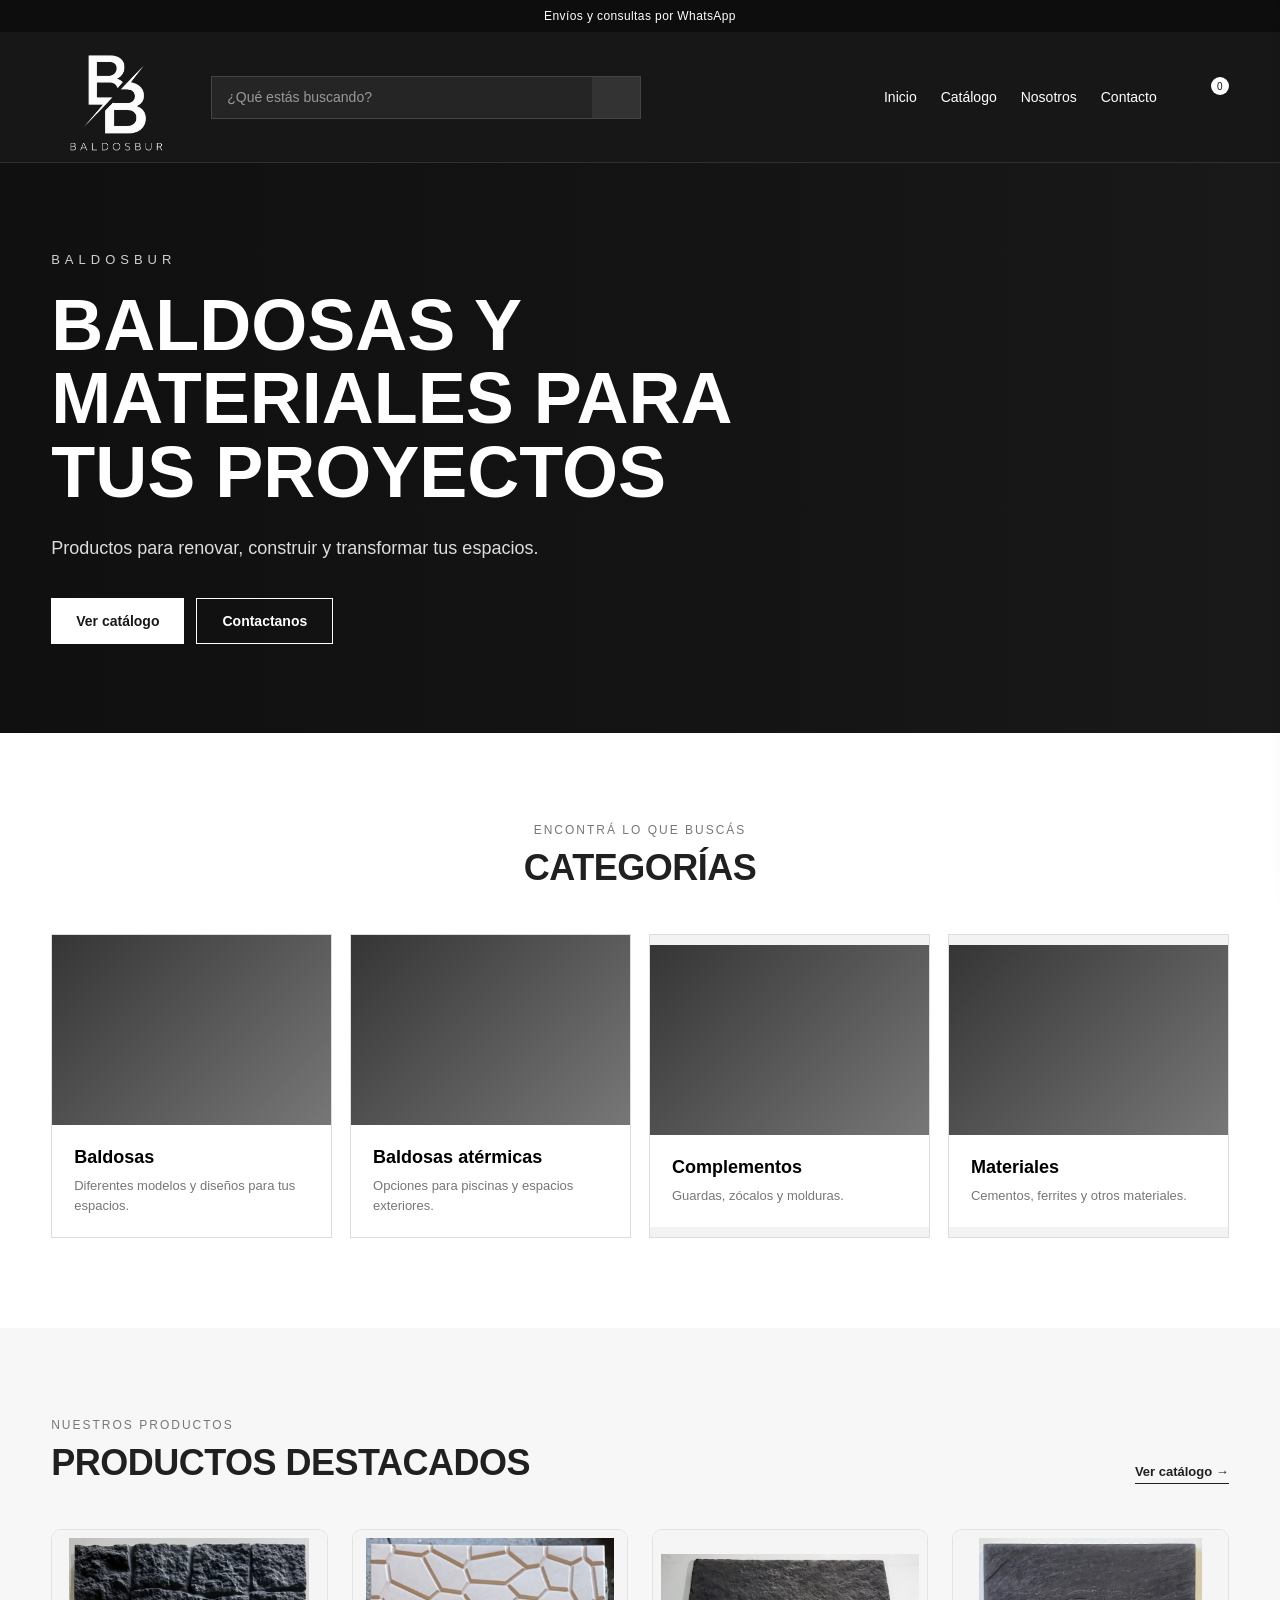
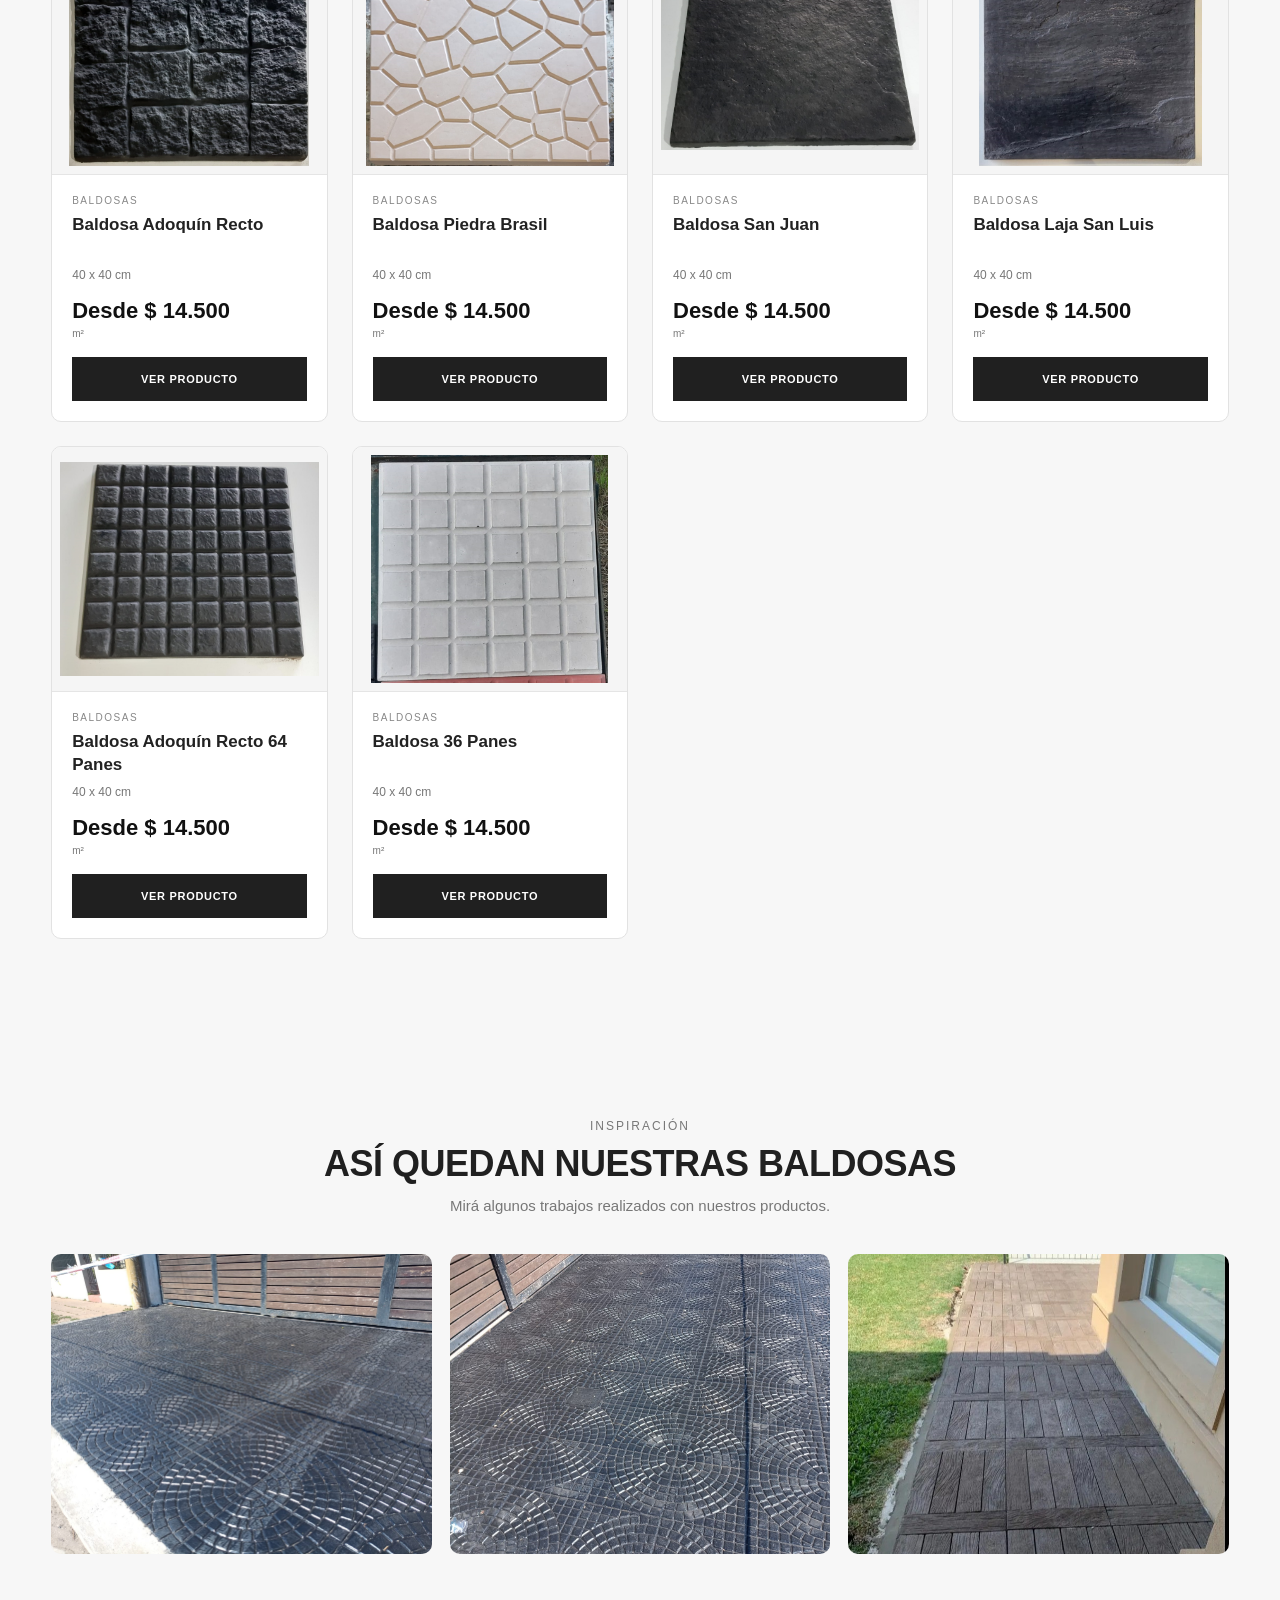
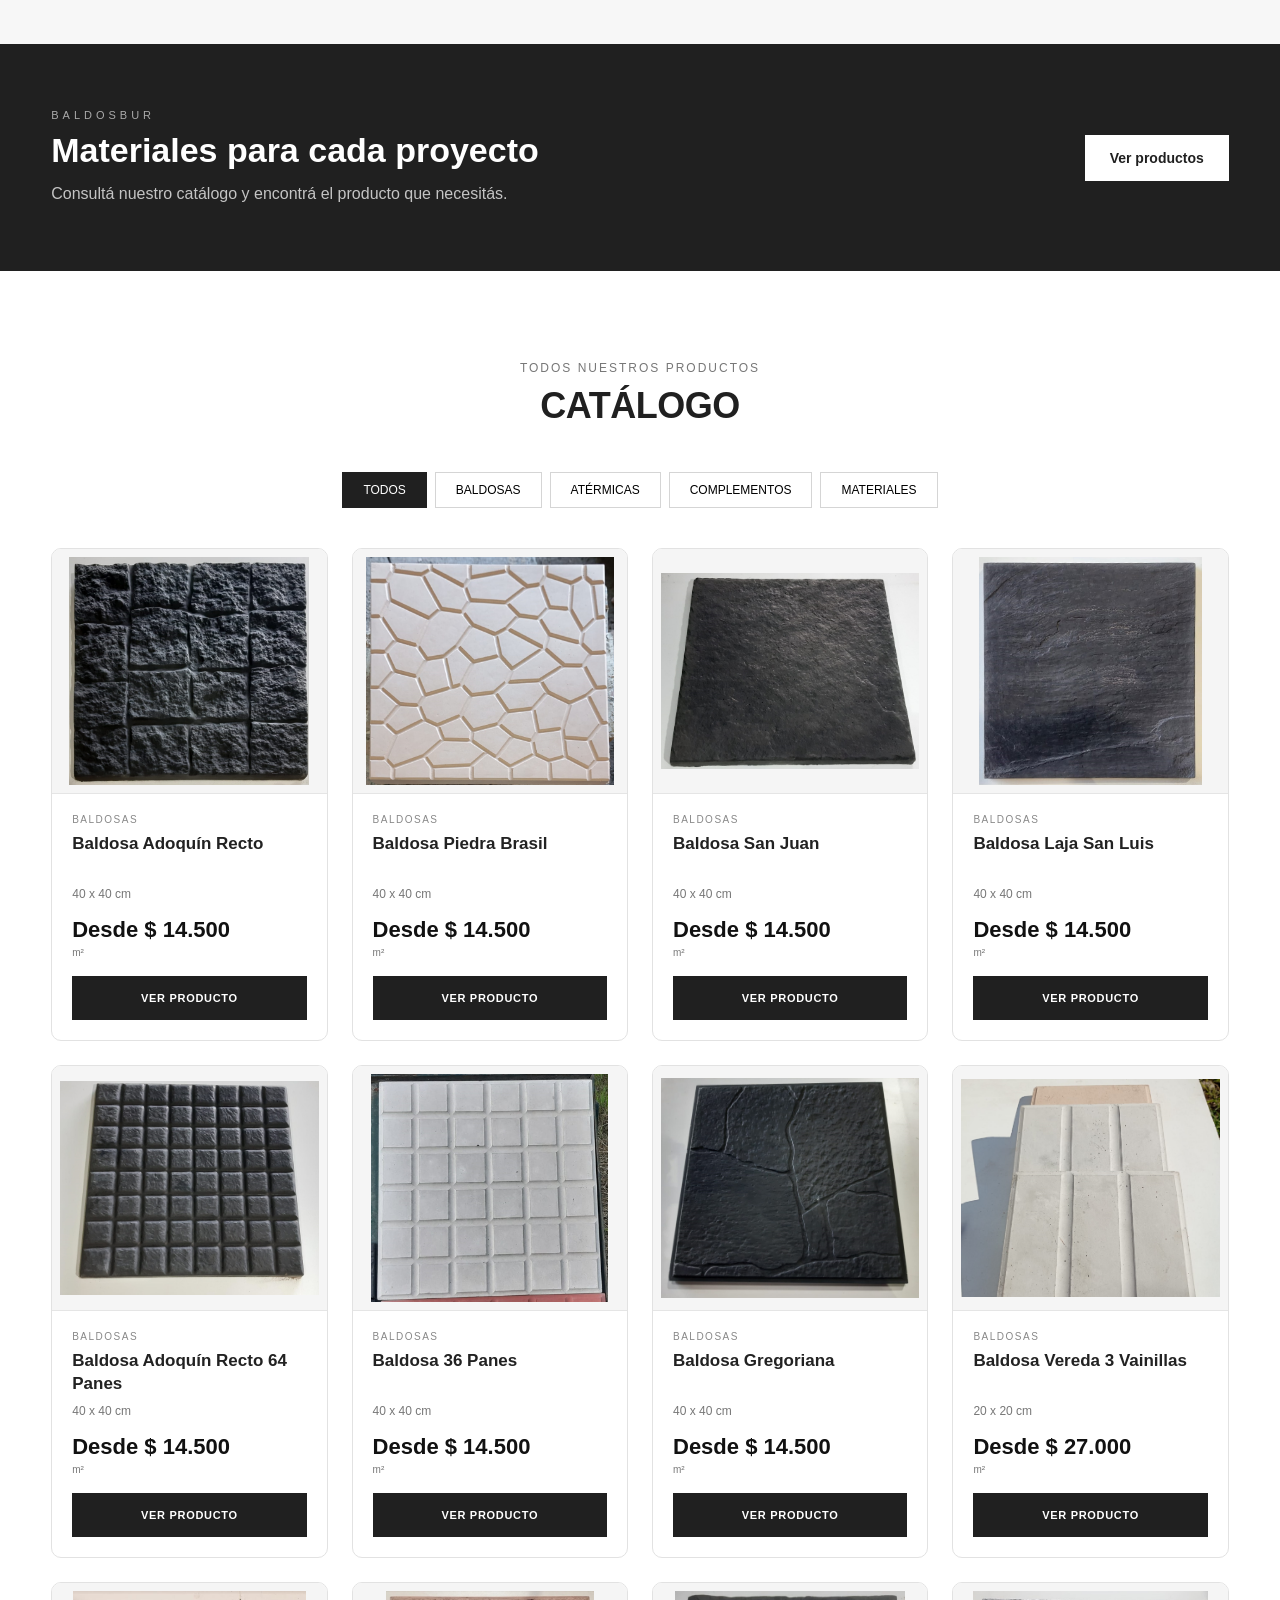
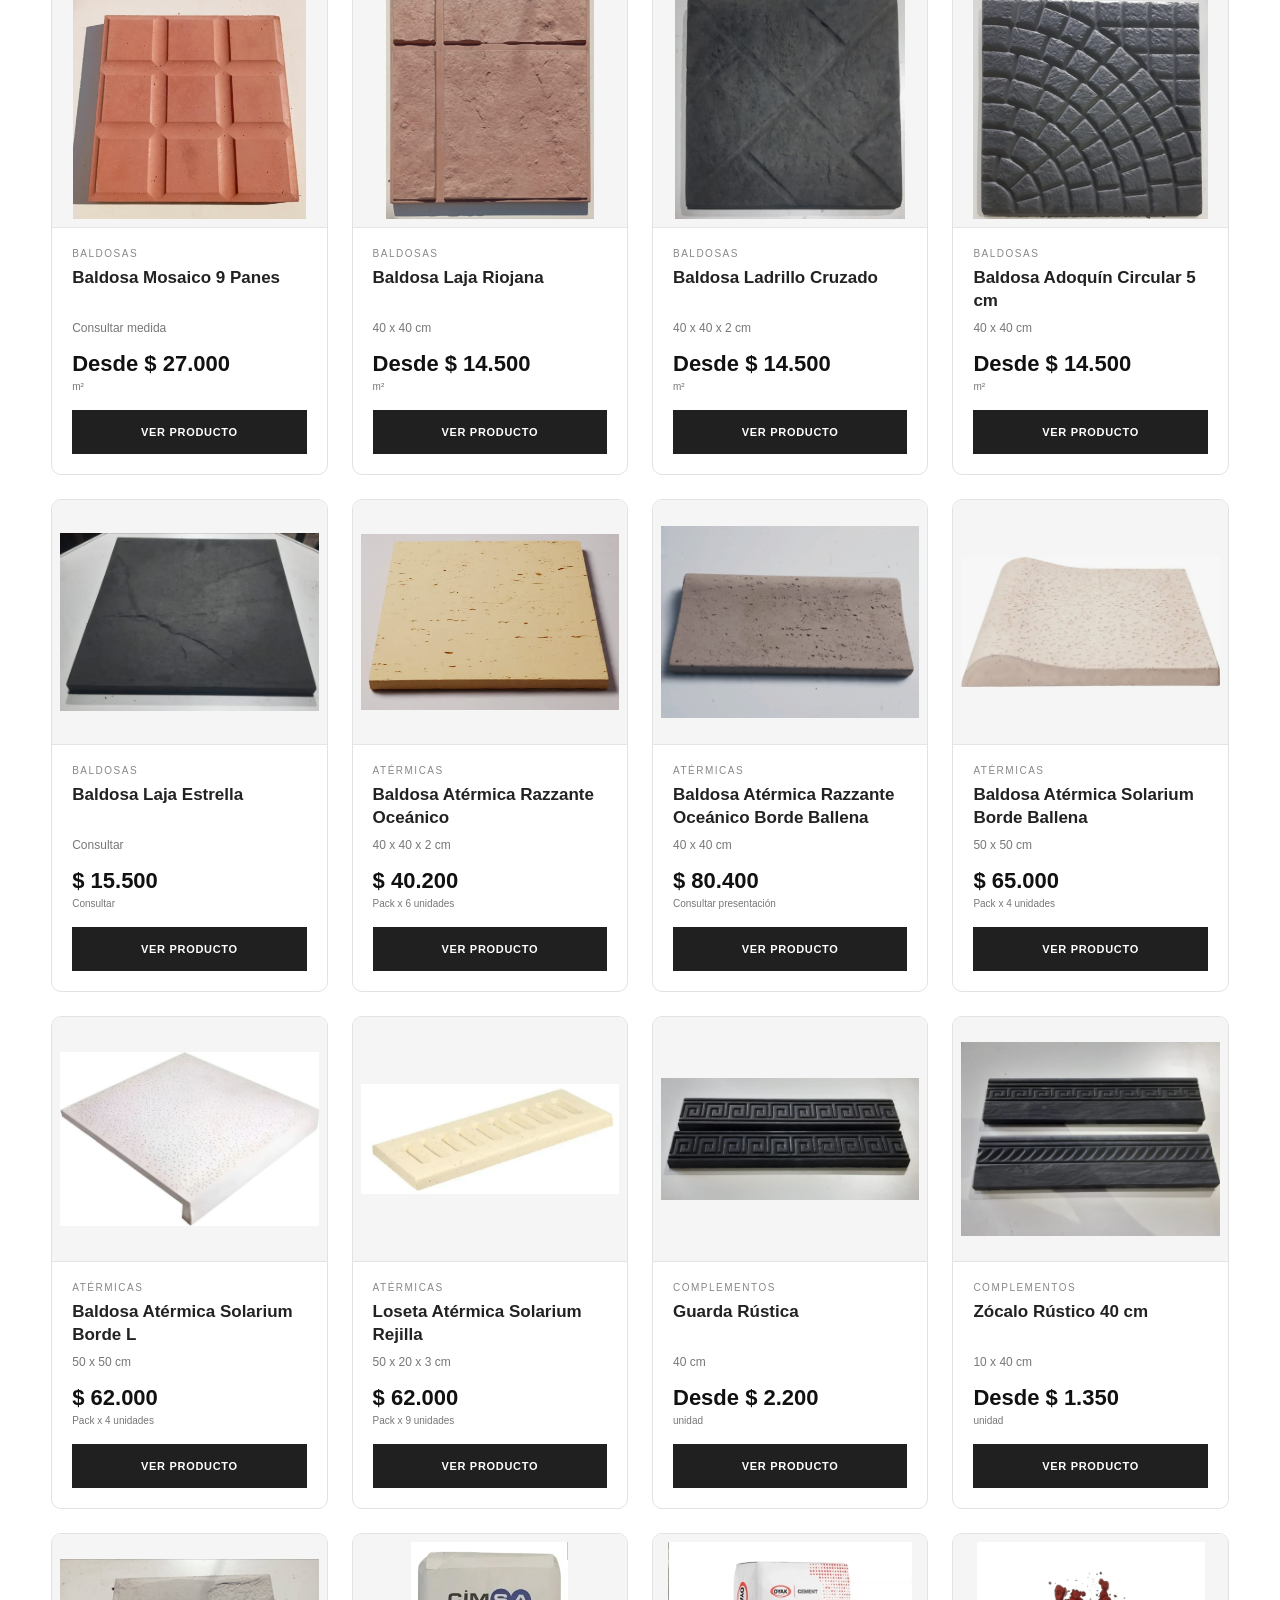
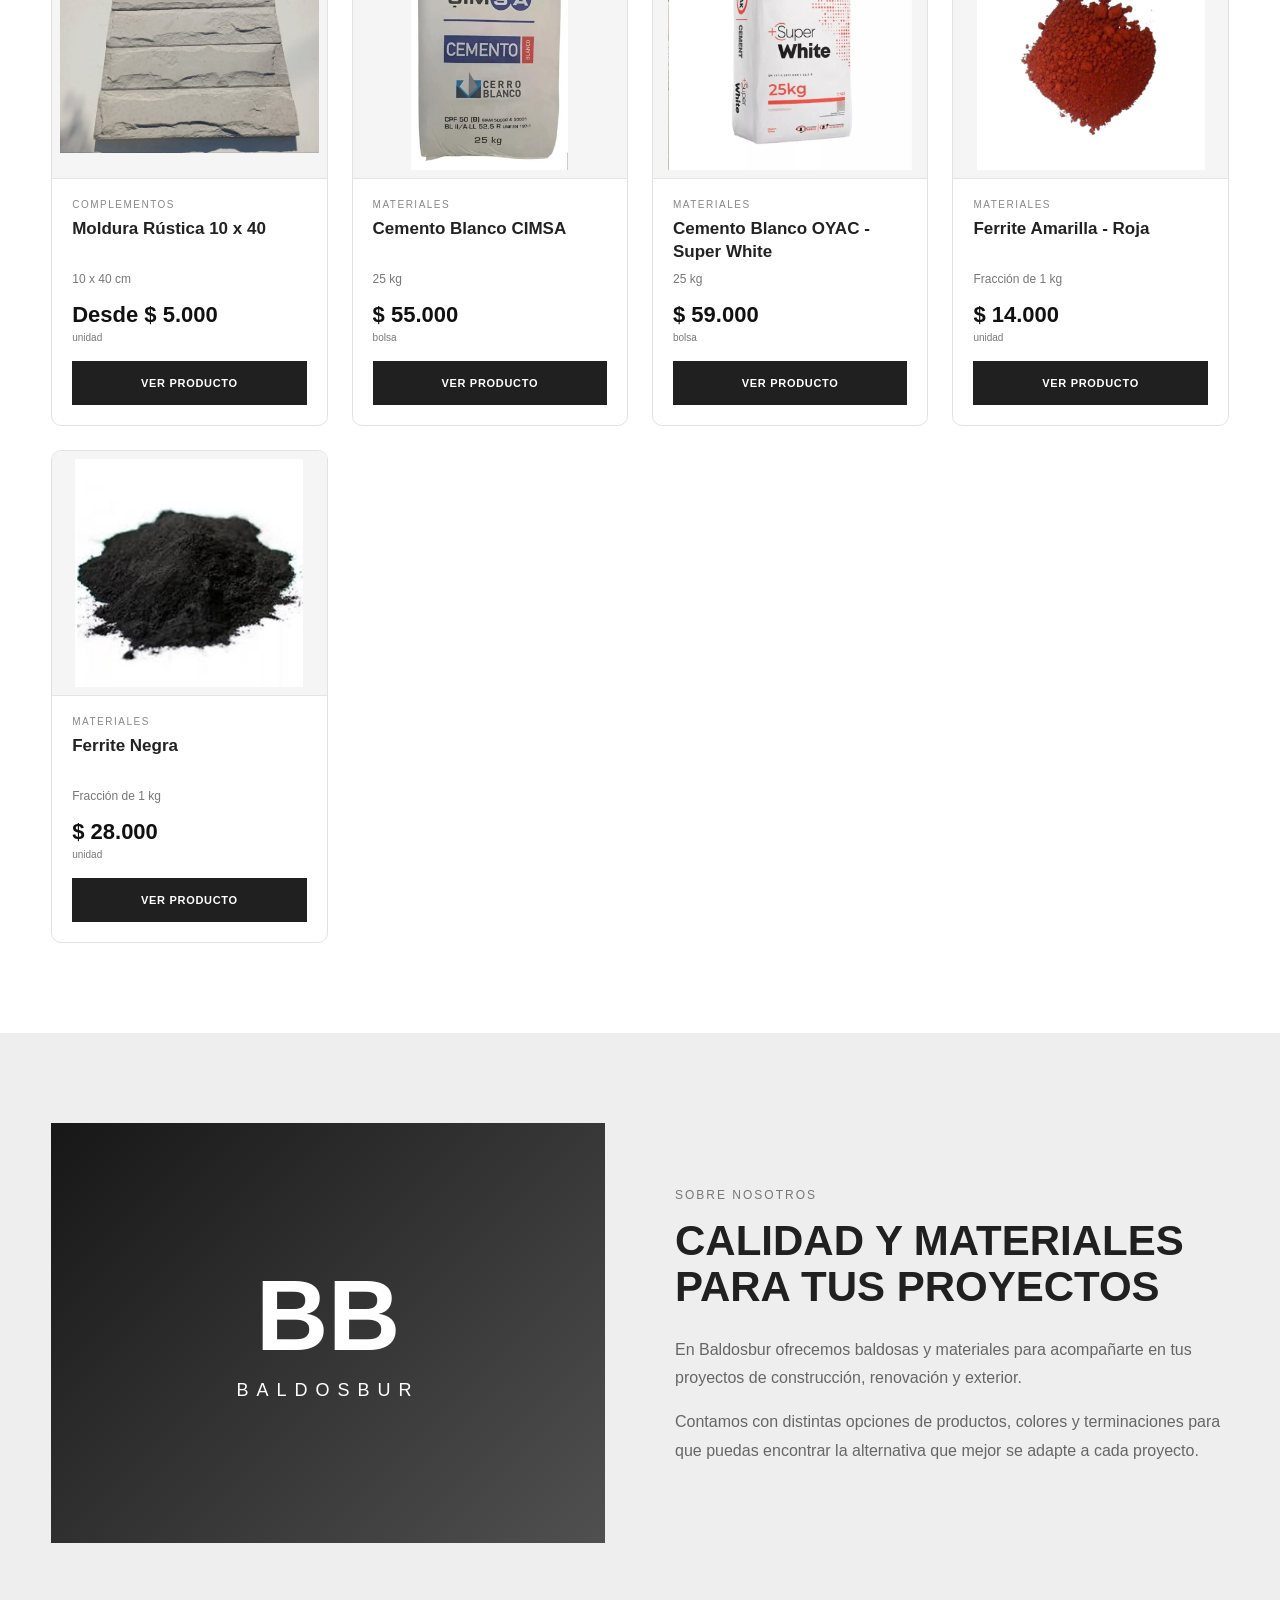
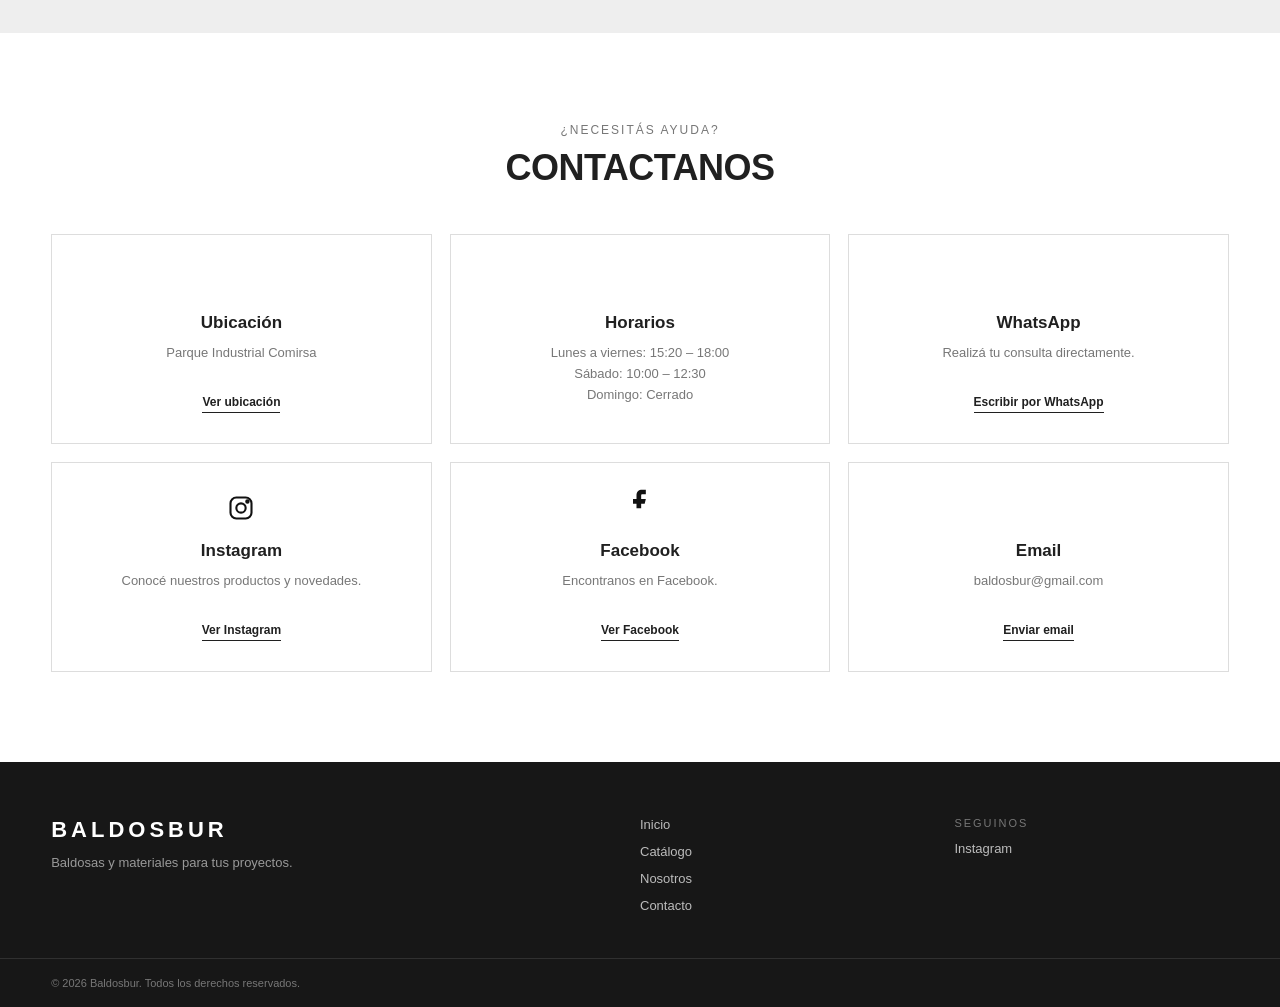
==== commit 86f68726: "Update index.html" ====
--- a/index.html
+++ b/index.html
@@ -36,7 +36,7 @@
             <!-- LOGO -->
 
             <a href="#inicio" class="logo">
-                <img src="img/logo.png" alt="Baldosbur">
+                <img src="logo.png" alt="Baldosbur">
             </a>
 
 
@@ -389,7 +389,7 @@
             </div>
 
             <div class="galeria-item">
-                <img src="trabajo3.jpeg" alt="Baldosas colocadas">
+                <img src="trabajo4.jpeg" alt="Baldosas colocadas">
             </div>
 
            
@@ -1052,4 +1052,4 @@
 
 </body>
 
-</html>+</html>
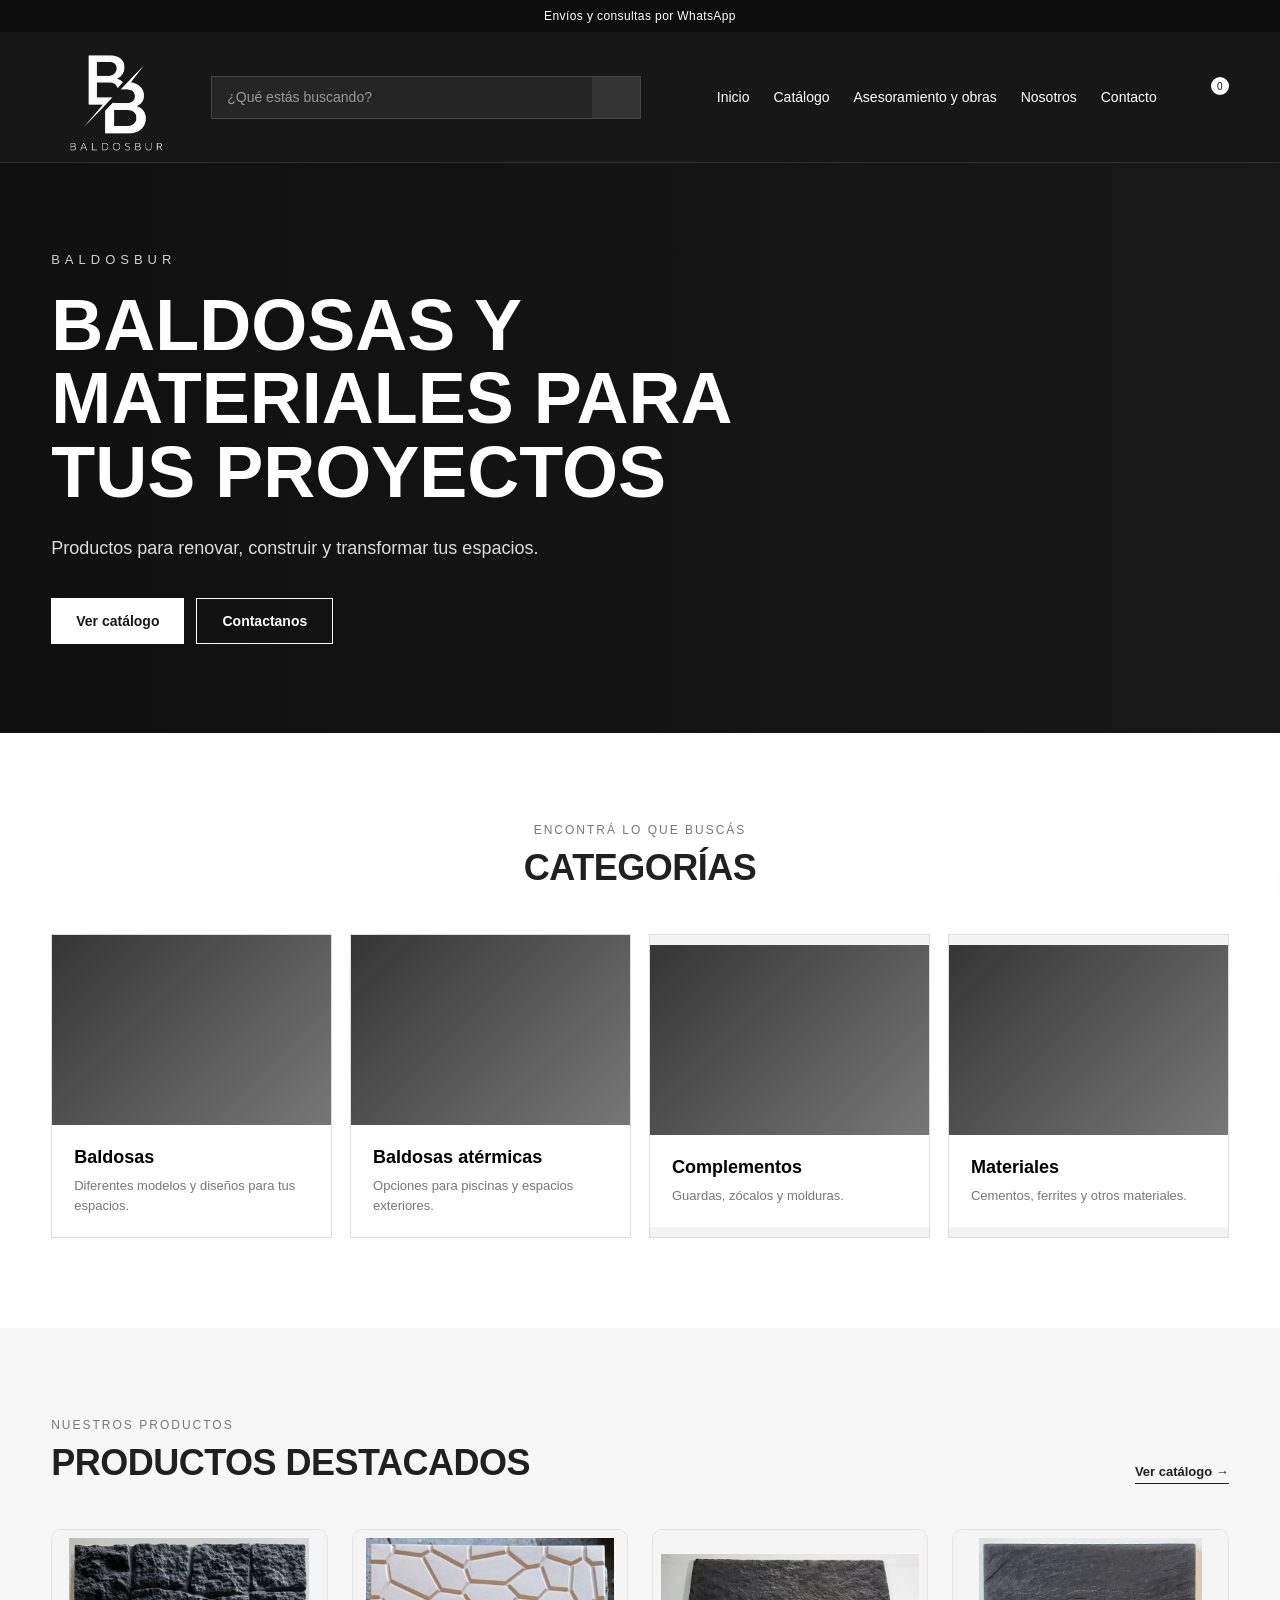
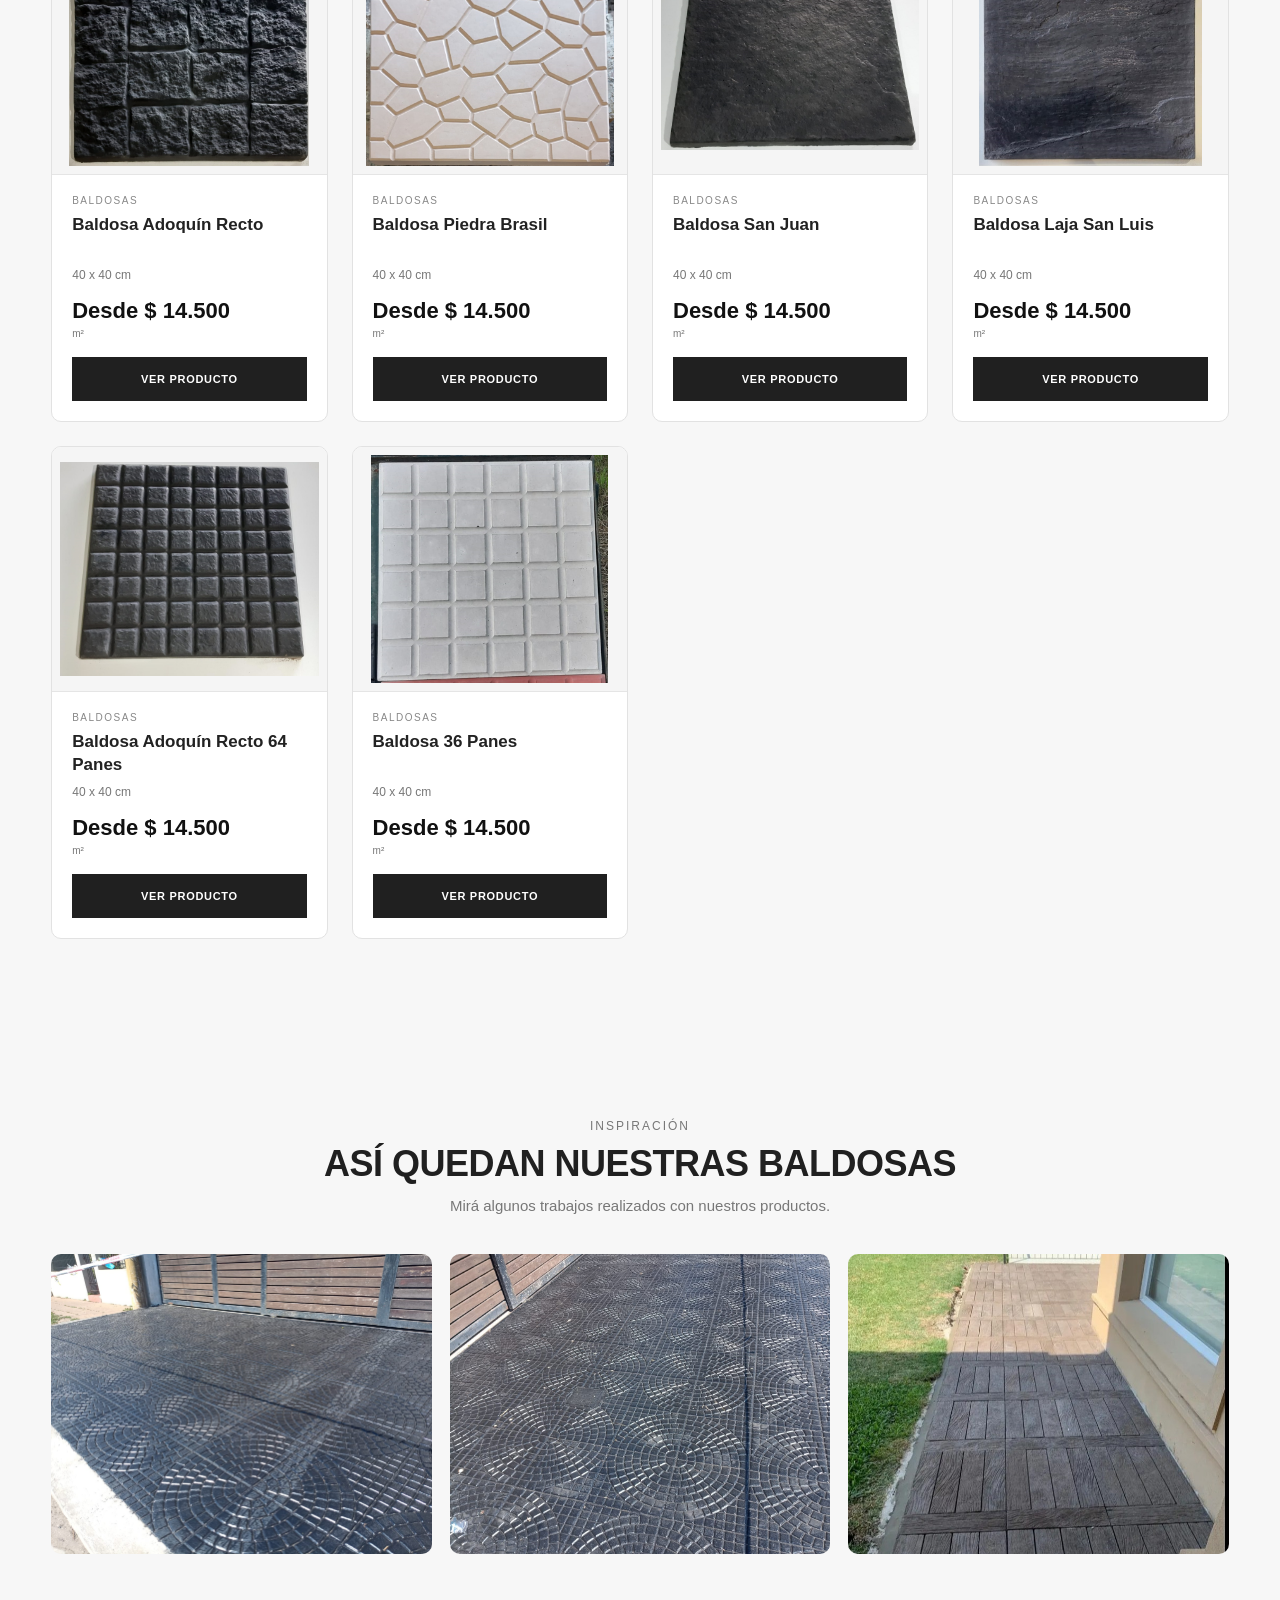
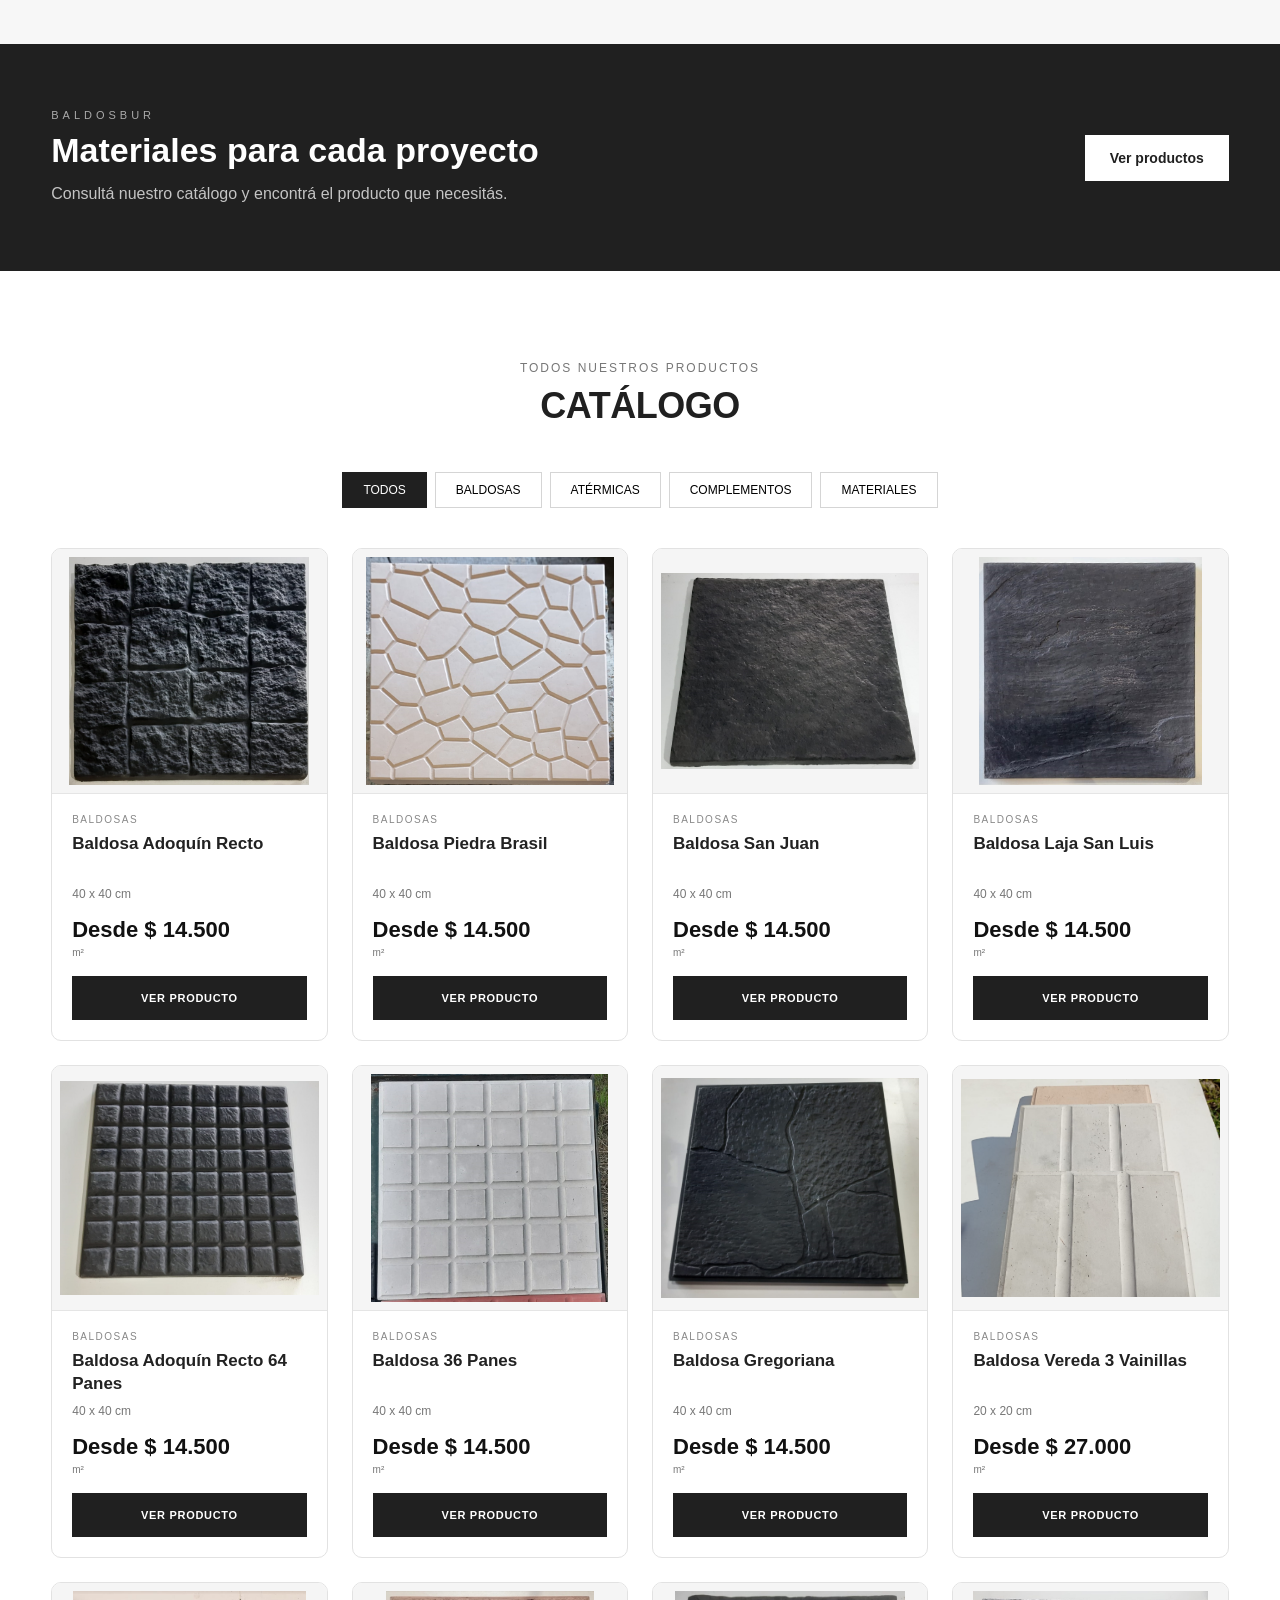
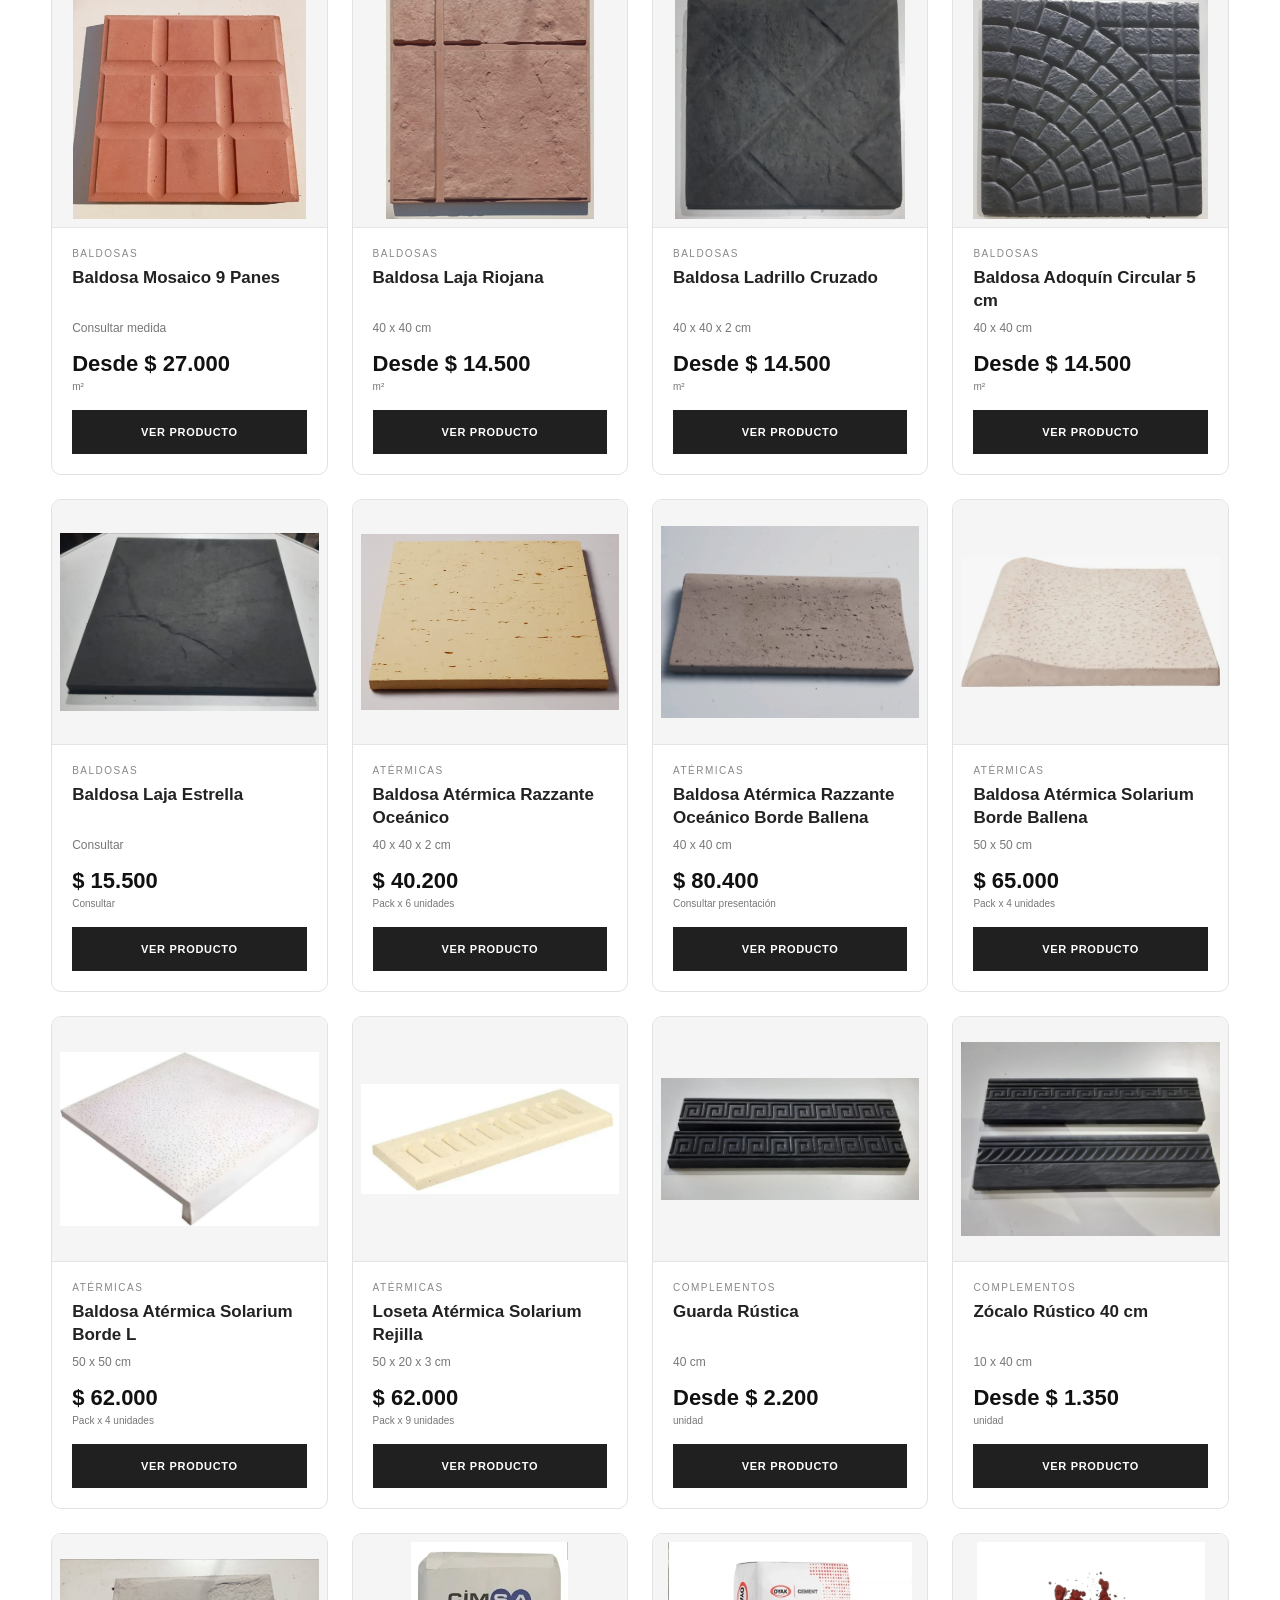
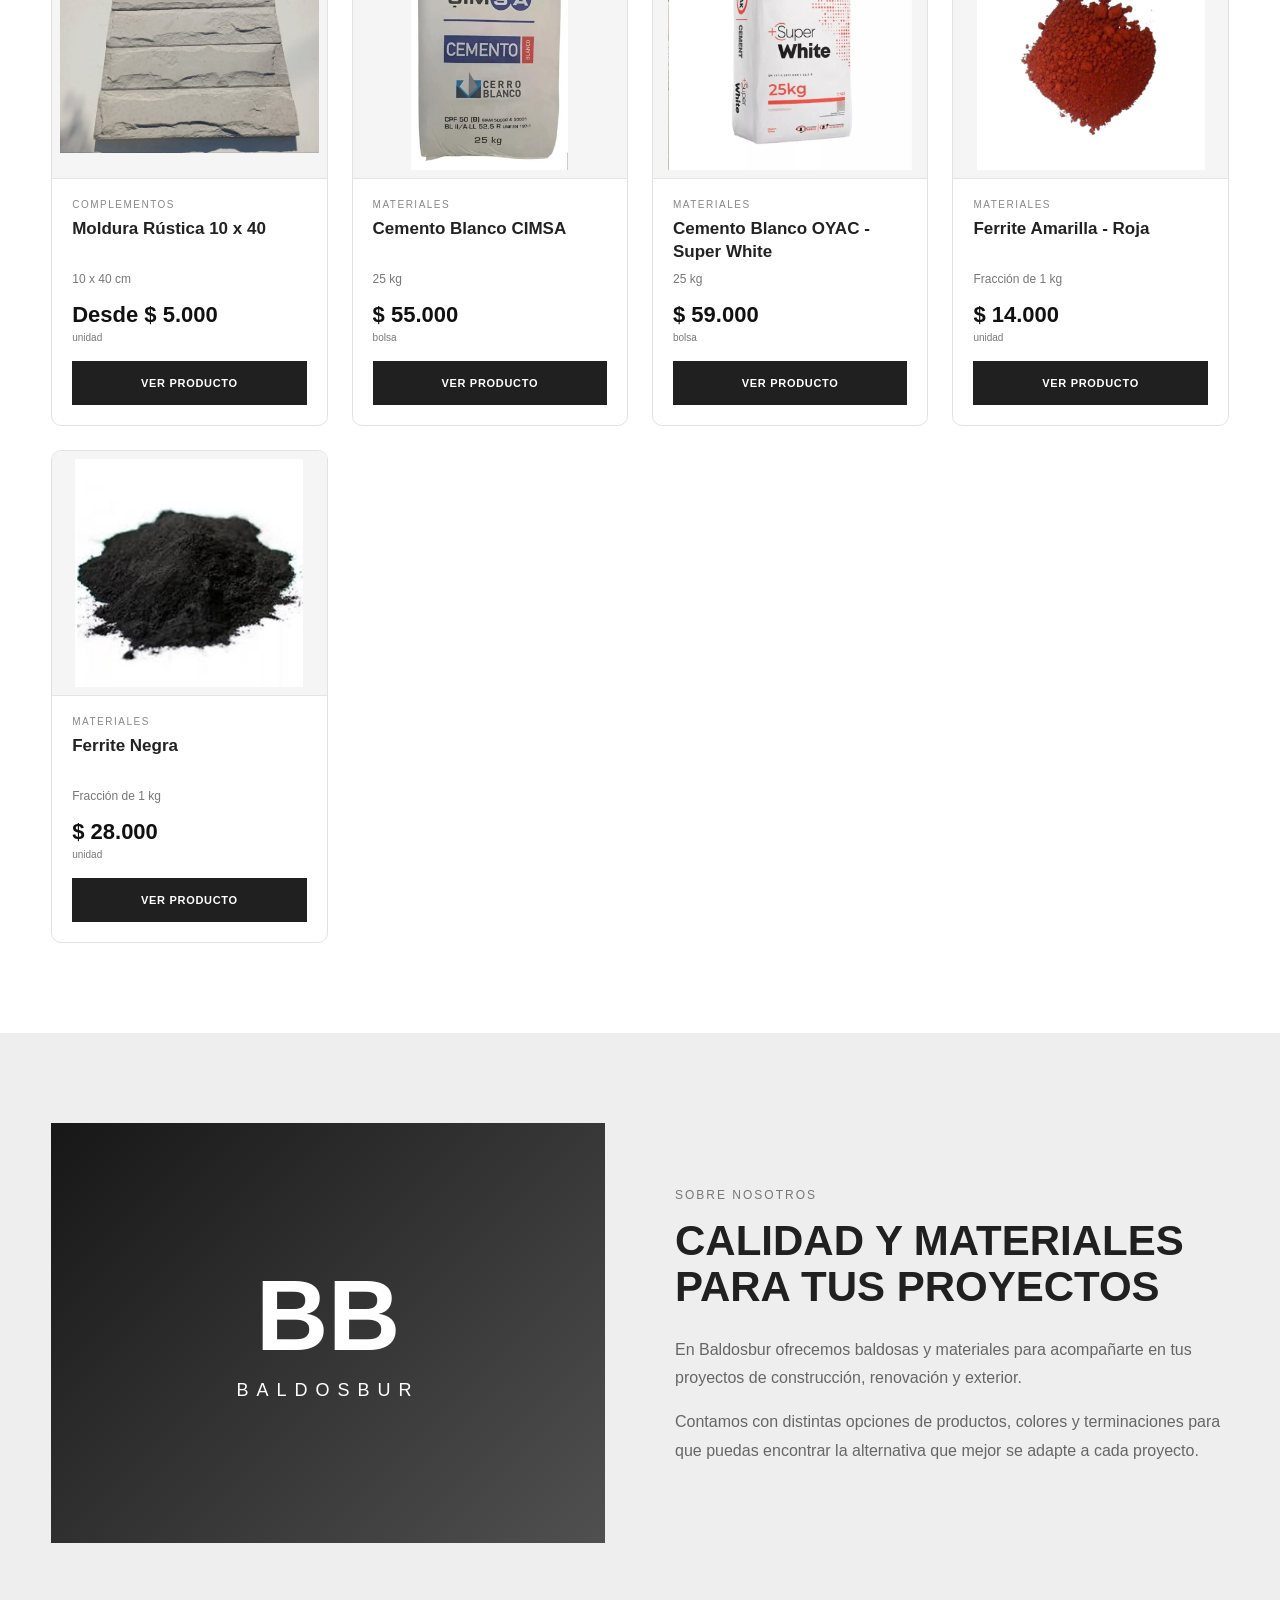
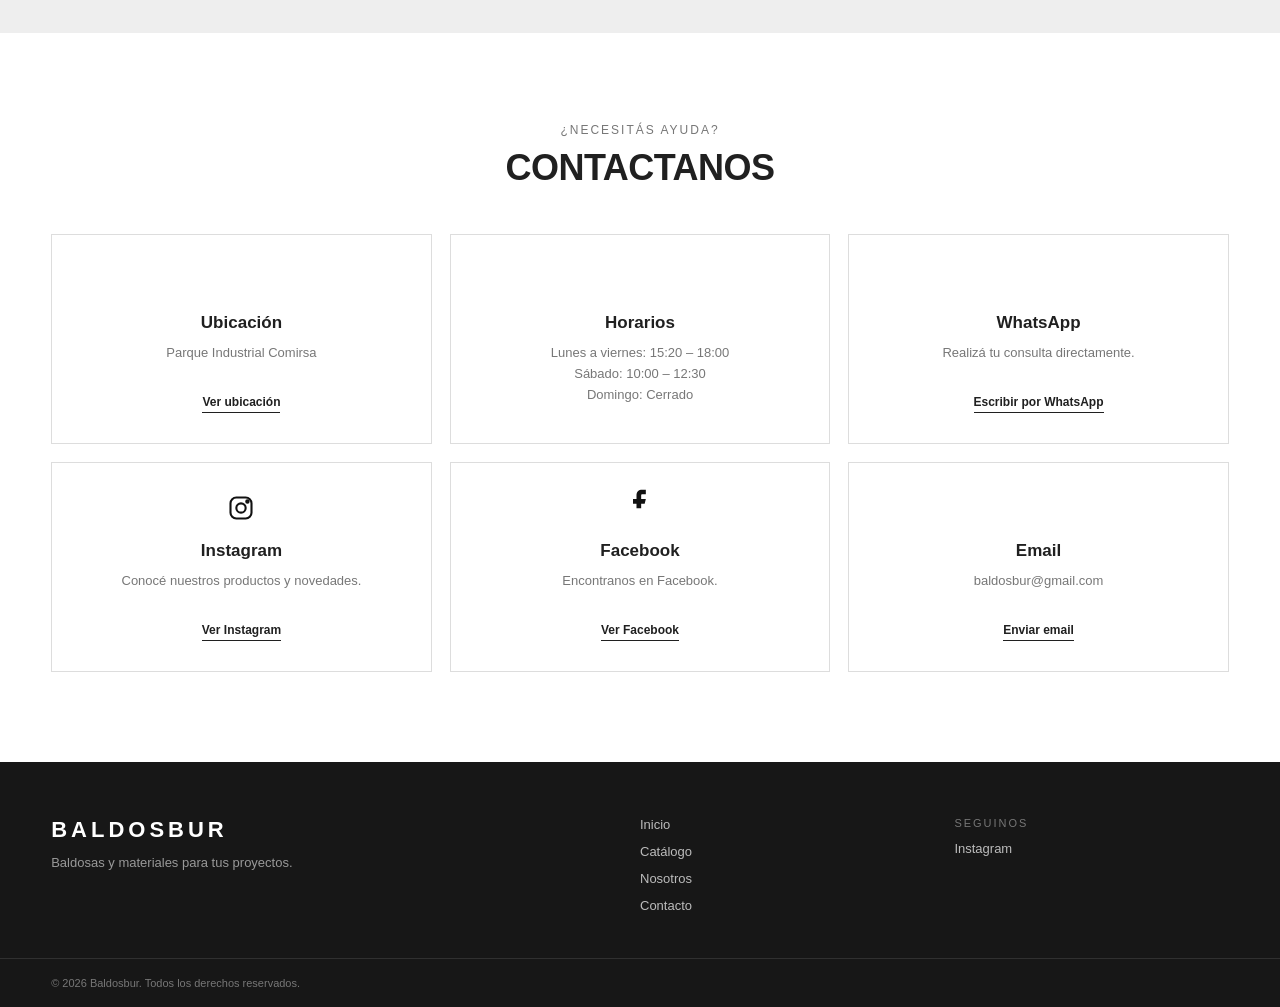
==== commit 06a9f226: "Update index.html" ====
--- a/index.html
+++ b/index.html
@@ -59,18 +59,19 @@
 
             <!-- NAVEGACIÓN -->
 
-            <nav class="navegacion">
-
-                <a href="#inicio">Inicio</a>
-
-                <a href="#catalogo">Catálogo</a>
-
-                <a href="#nosotros">Nosotros</a>
-
-                <a href="#contacto">Contacto</a>
-
-            </nav>
-
+        <nav class="navegacion">
+
+    <a href="#inicio">Inicio</a>
+
+    <a href="#catalogo">Catálogo</a>
+
+    <a href="asesoramiento.html">Asesoramiento y obras</a>
+
+    <a href="#nosotros">Nosotros</a>
+
+    <a href="#contacto">Contacto</a>
+
+</nav>
 
             <!-- CARRITO -->
 
@@ -125,7 +126,7 @@
         <a href="#inicio">Inicio</a>
 
         <a href="#catalogo">Catálogo</a>
-
+        <a href="asesoramiento.html">Asesoramiento y obras</a>
         <a href="#nosotros">Nosotros</a>
 
         <a href="#contacto">Contacto</a>
--- a/estilos.css
+++ b/estilos.css
@@ -1825,4 +1825,389 @@
 
 .galeria-item:hover img {
     transform: scale(1.04);
-}+}
+/* =========================================
+   CARRITO - AJUSTE PARA CELULAR
+========================================= */
+
+@media (max-width: 550px) {
+
+    .carrito {
+        height: 100dvh;
+        max-height: 100dvh;
+    }
+
+    .carrito-header {
+        flex-shrink: 0;
+    }
+
+    .carrito-productos {
+        flex: 1;
+        min-height: 0;
+        overflow-y: auto;
+    }
+
+    .carrito-footer {
+        flex-shrink: 0;
+        padding: 15px;
+    }
+
+    .carrito-total {
+        margin-bottom: 12px;
+    }
+
+    .boton-whatsapp {
+        height: 48px;
+        min-height: 48px;
+    }
+}
+/* =========================================
+   PÁGINA ASESORAMIENTO Y OBRAS
+========================================= */
+
+.pagina-asesoramiento {
+    background: #f7f7f7;
+}
+
+
+/* ==============================
+   HERO
+============================== */
+
+.asesoramiento-hero {
+    min-height: 390px;
+    background: #171717;
+    display: flex;
+    align-items: center;
+    position: relative;
+    overflow: hidden;
+}
+
+.asesoramiento-hero::before {
+    content: "";
+    position: absolute;
+    width: 500px;
+    height: 500px;
+    border-radius: 50%;
+    background: rgba(255, 255, 255, 0.03);
+    right: -150px;
+    top: -200px;
+}
+
+.asesoramiento-hero-texto {
+    max-width: 760px;
+    position: relative;
+    z-index: 1;
+}
+
+.asesoramiento-hero-texto > span {
+    display: inline-block;
+    font-size: 13px;
+    font-weight: 700;
+    letter-spacing: 2px;
+    color: #aaa;
+    margin-bottom: 15px;
+}
+
+.asesoramiento-hero-texto h1 {
+    margin: 0 0 20px;
+    color: #fff;
+    font-size: clamp(38px, 6vw, 64px);
+    line-height: 1.05;
+    text-transform: uppercase;
+}
+
+.asesoramiento-hero-texto p {
+    max-width: 650px;
+    margin: 0;
+    color: #ccc;
+    font-size: 18px;
+    line-height: 1.7;
+}
+
+
+/* ==============================
+   SERVICIOS
+============================== */
+
+.asesoramiento-servicios {
+    padding-top: 90px;
+    padding-bottom: 90px;
+}
+
+.asesoramiento-servicios .encabezado-seccion {
+    max-width: 760px;
+    margin-bottom: 50px;
+}
+
+.asesoramiento-servicios .encabezado-seccion p {
+    max-width: 700px;
+    margin: 18px auto 0;
+    color: #666;
+    line-height: 1.7;
+}
+
+
+.servicios-grid {
+    display: grid;
+    grid-template-columns: repeat(3, 1fr);
+    gap: 25px;
+}
+
+
+.servicio-card {
+    background: #fff;
+    border: 1px solid #e5e5e5;
+    padding: 35px 30px;
+    border-radius: 4px;
+    transition: transform 0.2s ease, box-shadow 0.2s ease;
+}
+
+.servicio-card:hover {
+    transform: translateY(-4px);
+    box-shadow: 0 10px 30px rgba(0, 0, 0, 0.08);
+}
+
+
+.servicio-icono {
+    width: 55px;
+    height: 55px;
+    background: #171717;
+    color: #fff;
+    display: flex;
+    align-items: center;
+    justify-content: center;
+    border-radius: 50%;
+    margin-bottom: 25px;
+}
+
+.servicio-icono svg {
+    width: 24px;
+    height: 24px;
+}
+
+
+.servicio-card h3 {
+    margin: 0 0 15px;
+    font-size: 21px;
+    color: #202020;
+}
+
+.servicio-card p {
+    margin: 0;
+    color: #666;
+    line-height: 1.7;
+}
+
+
+/* ==============================
+   OBRAS
+============================== */
+
+.obras-seccion {
+    background: #fff;
+}
+
+
+.obras-grid {
+    display: grid;
+    grid-template-columns: 0.9fr 1.1fr;
+    gap: 70px;
+    align-items: center;
+}
+
+
+.obras-texto > span {
+    display: block;
+    margin-bottom: 15px;
+    font-size: 13px;
+    font-weight: 700;
+    letter-spacing: 2px;
+    color: #777;
+}
+
+
+.obras-texto h2 {
+    margin: 0 0 25px;
+    font-size: clamp(32px, 4vw, 48px);
+    line-height: 1.1;
+    color: #202020;
+}
+
+
+.obras-texto p {
+    margin: 0 0 18px;
+    color: #666;
+    line-height: 1.8;
+}
+
+
+.obras-texto .boton {
+    display: inline-flex;
+    margin-top: 15px;
+}
+
+
+.obras-imagenes {
+    display: grid;
+    grid-template-columns: 1fr 1fr;
+    gap: 15px;
+}
+
+
+.obra-imagen {
+    height: 220px;
+    overflow: hidden;
+    border-radius: 4px;
+}
+
+
+.obra-imagen.grande {
+    grid-column: span 2;
+    height: 300px;
+}
+
+
+.obra-imagen img {
+    width: 100%;
+    height: 100%;
+    display: block;
+    object-fit: cover;
+    transition: transform 0.3s ease;
+}
+
+
+.obra-imagen:hover img {
+    transform: scale(1.03);
+}
+
+
+/* ==============================
+   CTA
+============================== */
+
+.asesoramiento-cta {
+    background: #171717;
+    color: #fff;
+    padding: 70px 0;
+}
+
+
+.asesoramiento-cta .contenedor {
+    display: flex;
+    align-items: center;
+    justify-content: space-between;
+    gap: 40px;
+}
+
+
+.asesoramiento-cta span {
+    display: block;
+    margin-bottom: 12px;
+    color: #aaa;
+    font-size: 13px;
+    font-weight: 700;
+    letter-spacing: 2px;
+}
+
+
+.asesoramiento-cta h2 {
+    margin: 0 0 12px;
+    font-size: 36px;
+}
+
+
+.asesoramiento-cta p {
+    margin: 0;
+    color: #bbb;
+    line-height: 1.6;
+}
+
+
+/* ==============================
+   RESPONSIVE
+============================== */
+
+@media (max-width: 900px) {
+
+    .navegacion {
+        display: none;
+    }
+
+    .buscador {
+        display: none;
+    }
+
+    .boton-menu-mobile {
+        display: flex;
+    }
+
+    .servicios-grid {
+        grid-template-columns: 1fr;
+    }
+
+    .obras-grid {
+        grid-template-columns: 1fr;
+        gap: 45px;
+    }
+
+}
+
+
+@media (max-width: 600px) {
+
+    .asesoramiento-hero {
+        min-height: 330px;
+    }
+
+    .asesoramiento-hero-texto h1 {
+        font-size: 38px;
+    }
+
+    .asesoramiento-hero-texto p {
+        font-size: 16px;
+    }
+
+    .asesoramiento-servicios {
+        padding-top: 65px;
+        padding-bottom: 65px;
+    }
+
+    .servicio-card {
+        padding: 28px 24px;
+    }
+
+    .obras-grid {
+        gap: 35px;
+    }
+
+    .obras-texto h2 {
+        font-size: 34px;
+    }
+
+    .obras-imagenes {
+        gap: 10px;
+    }
+
+    .obra-imagen {
+        height: 150px;
+    }
+
+    .obra-imagen.grande {
+        height: 220px;
+    }
+
+    .asesoramiento-cta {
+        padding: 55px 0;
+    }
+
+    .asesoramiento-cta .contenedor {
+        flex-direction: column;
+        align-items: flex-start;
+    }
+
+    .asesoramiento-cta h2 {
+        font-size: 30px;
+    }
+
+}
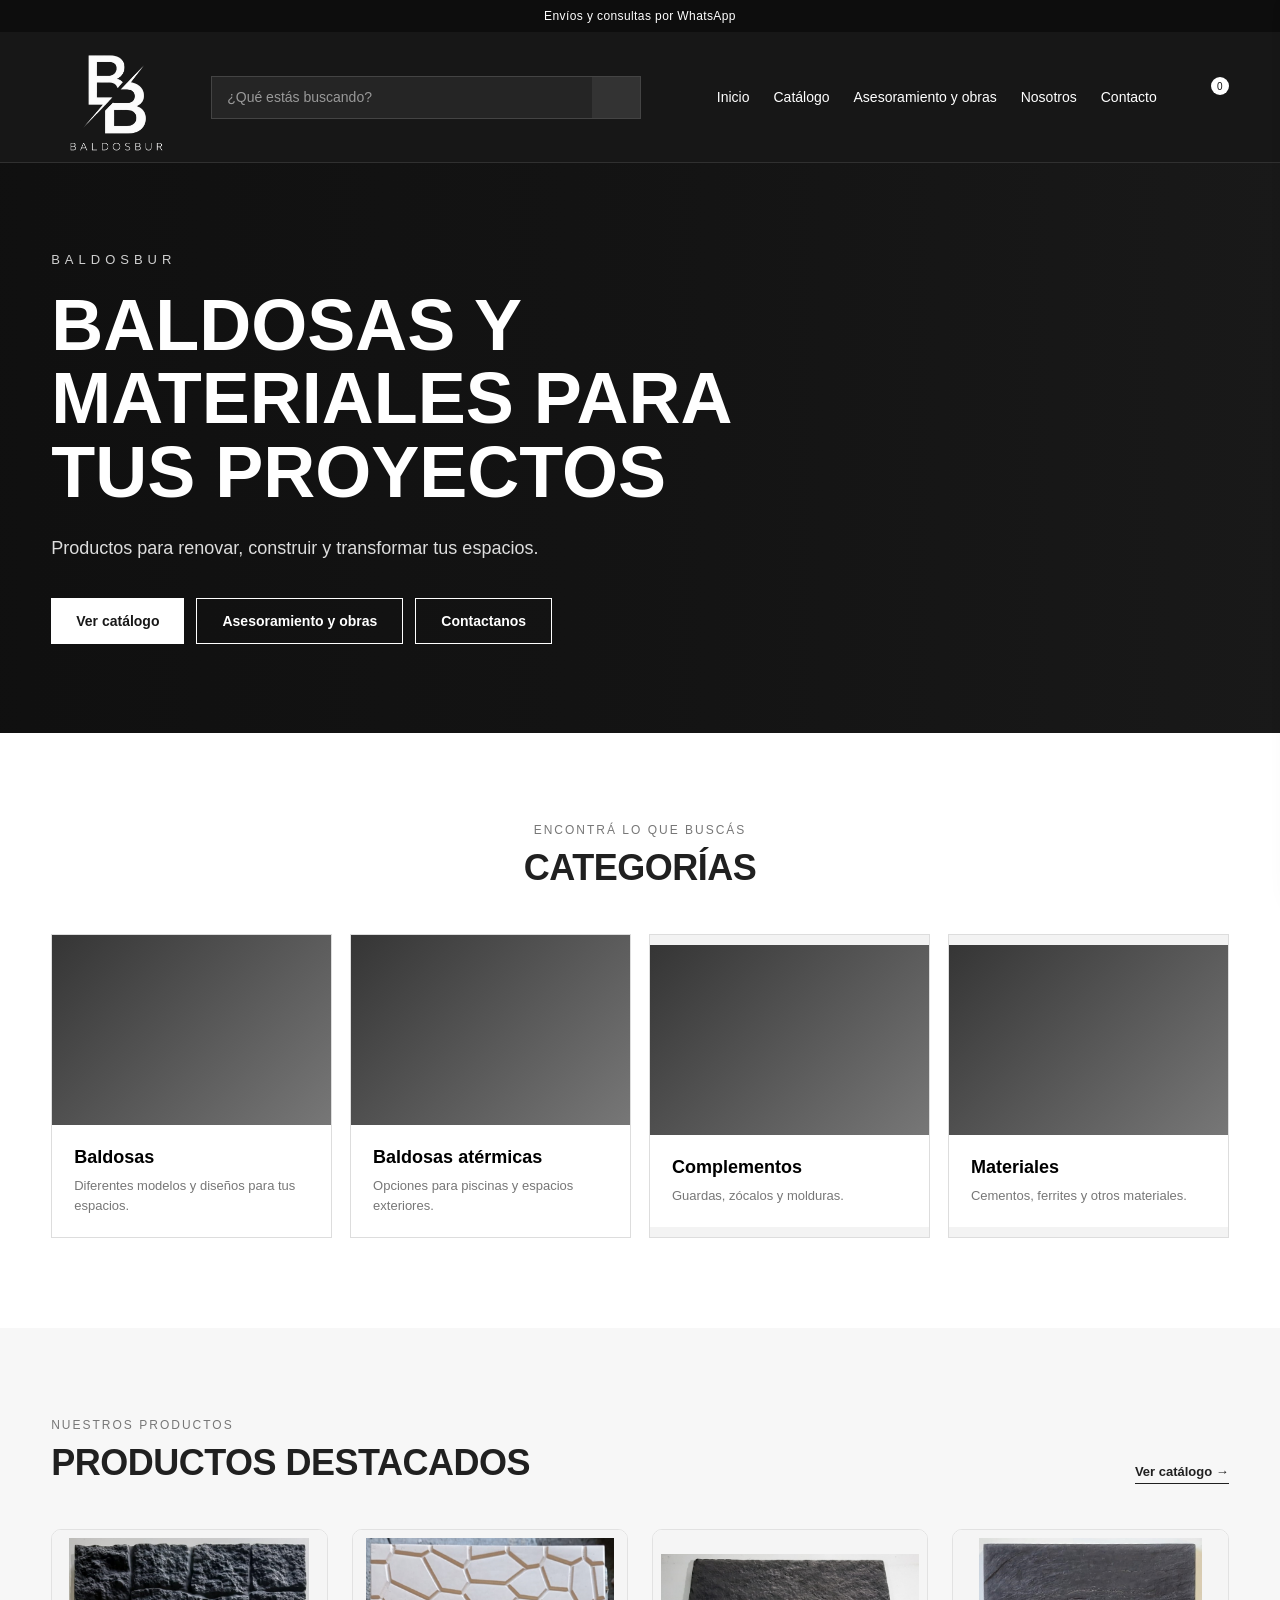
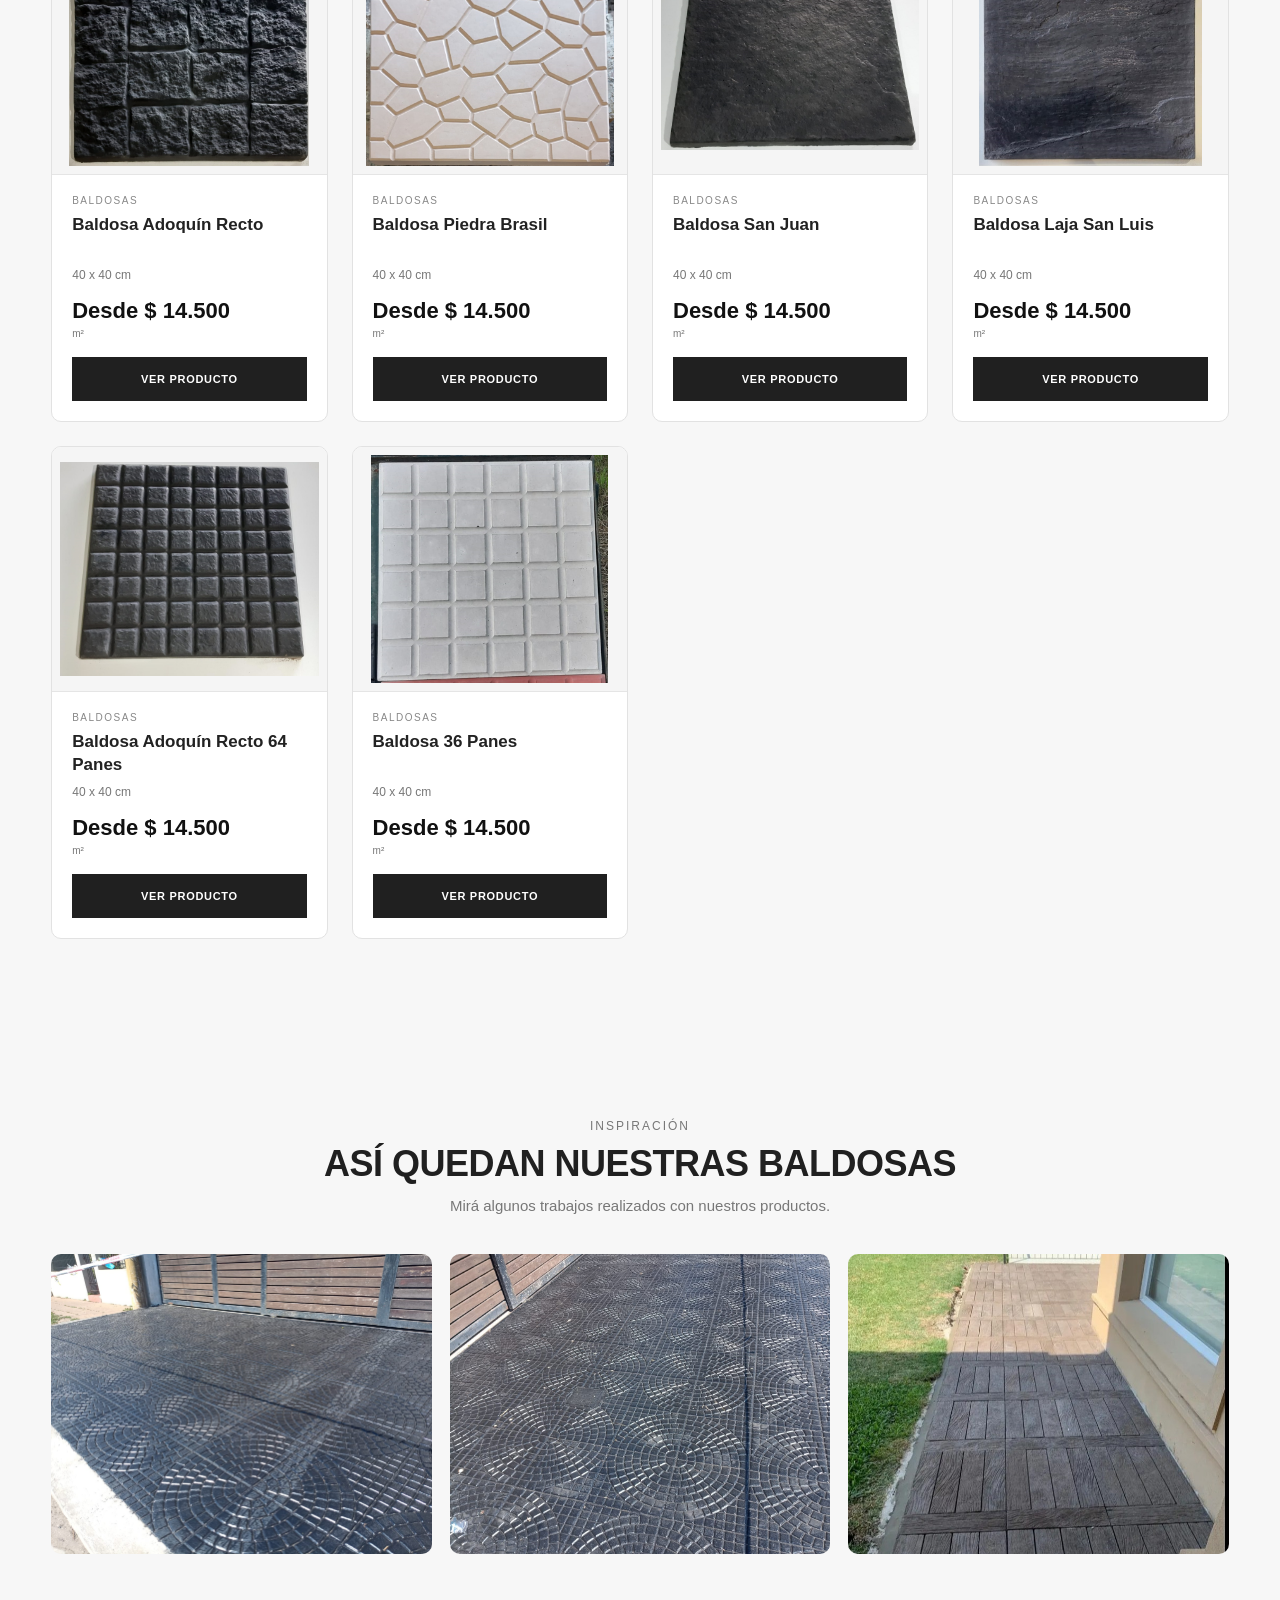
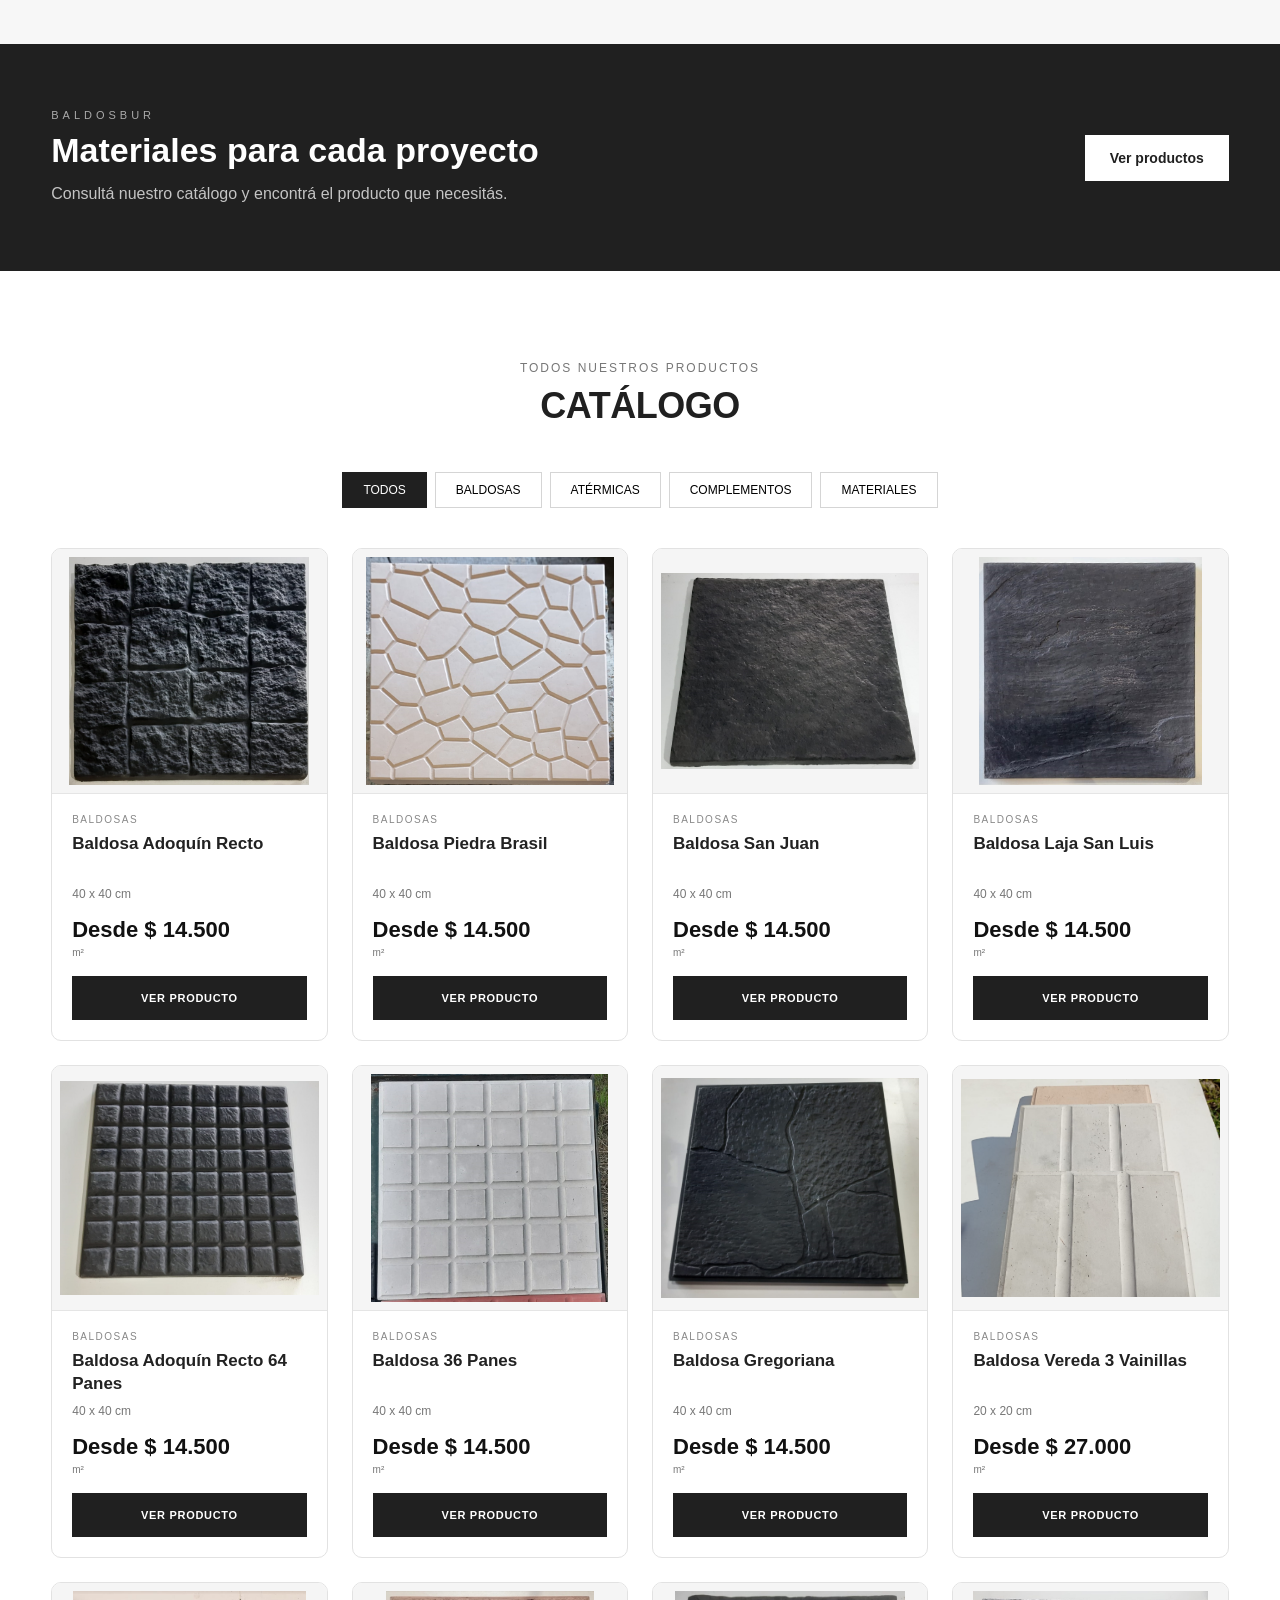
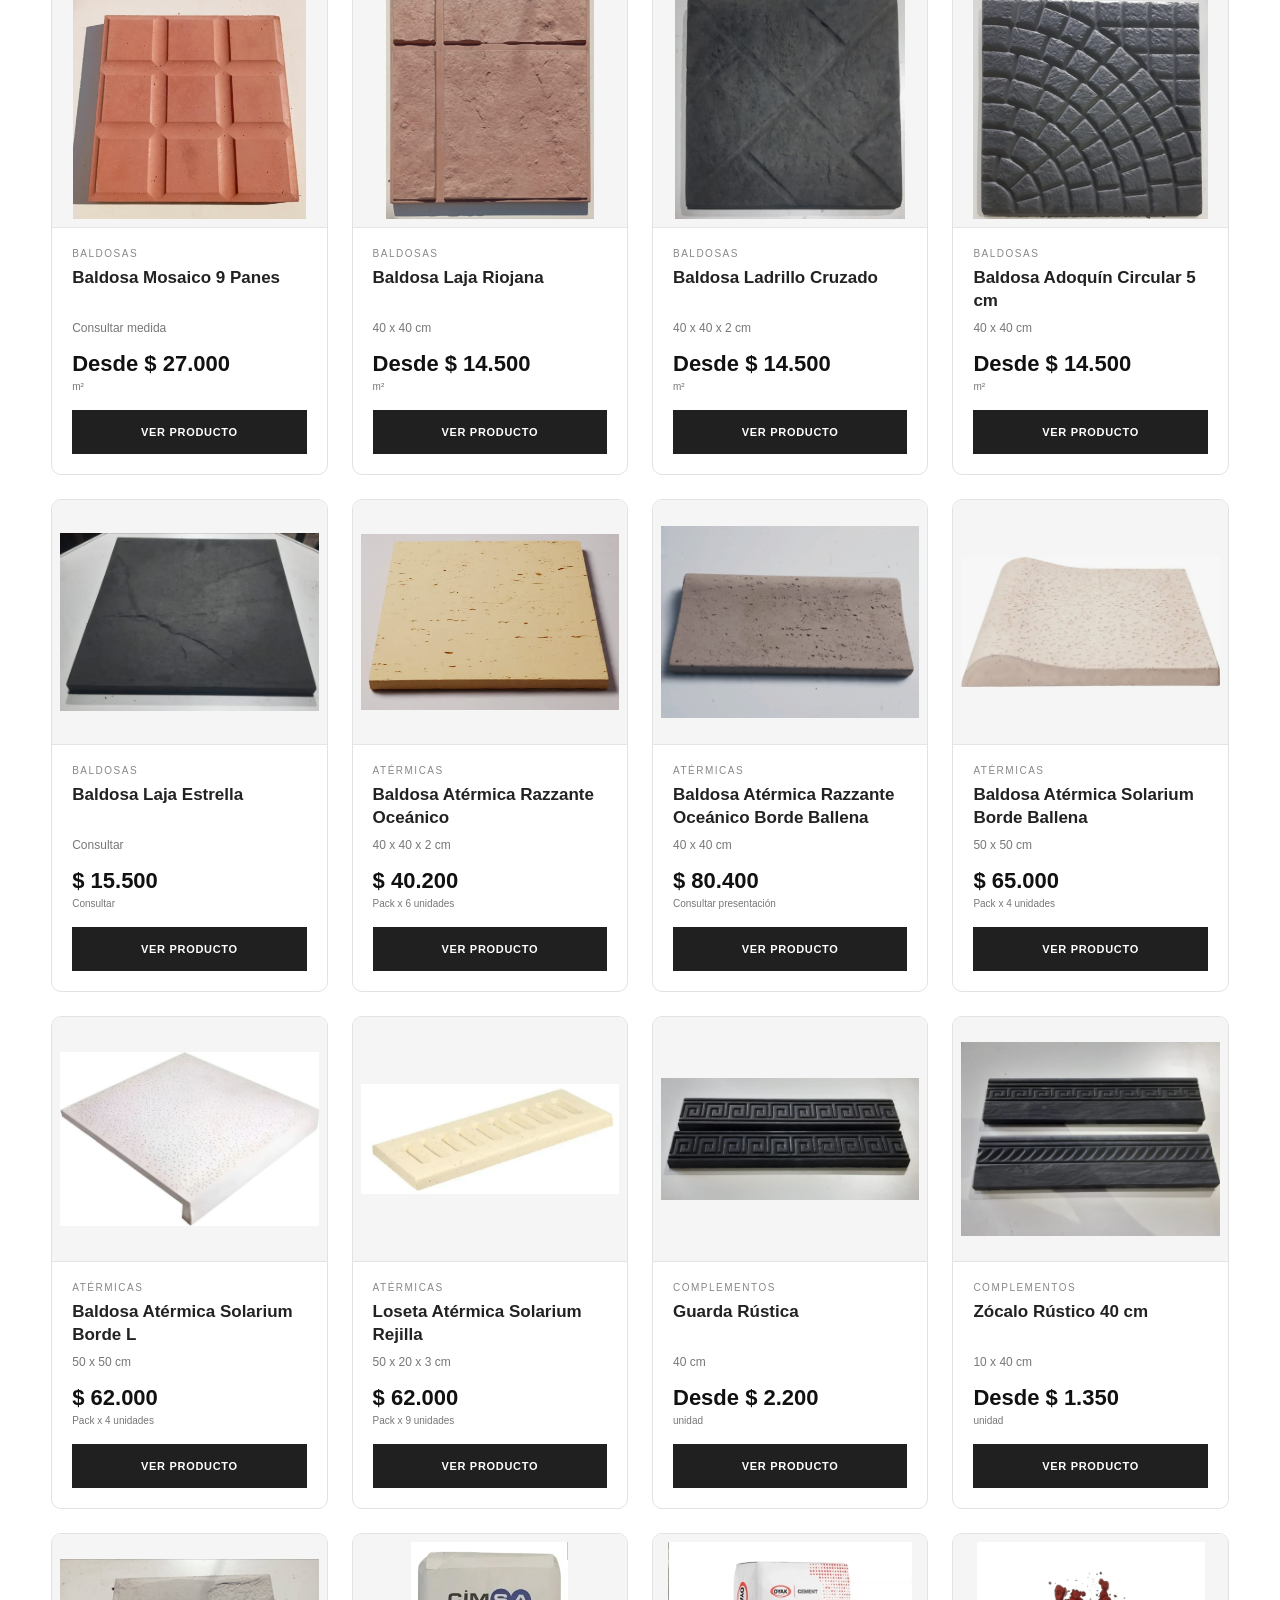
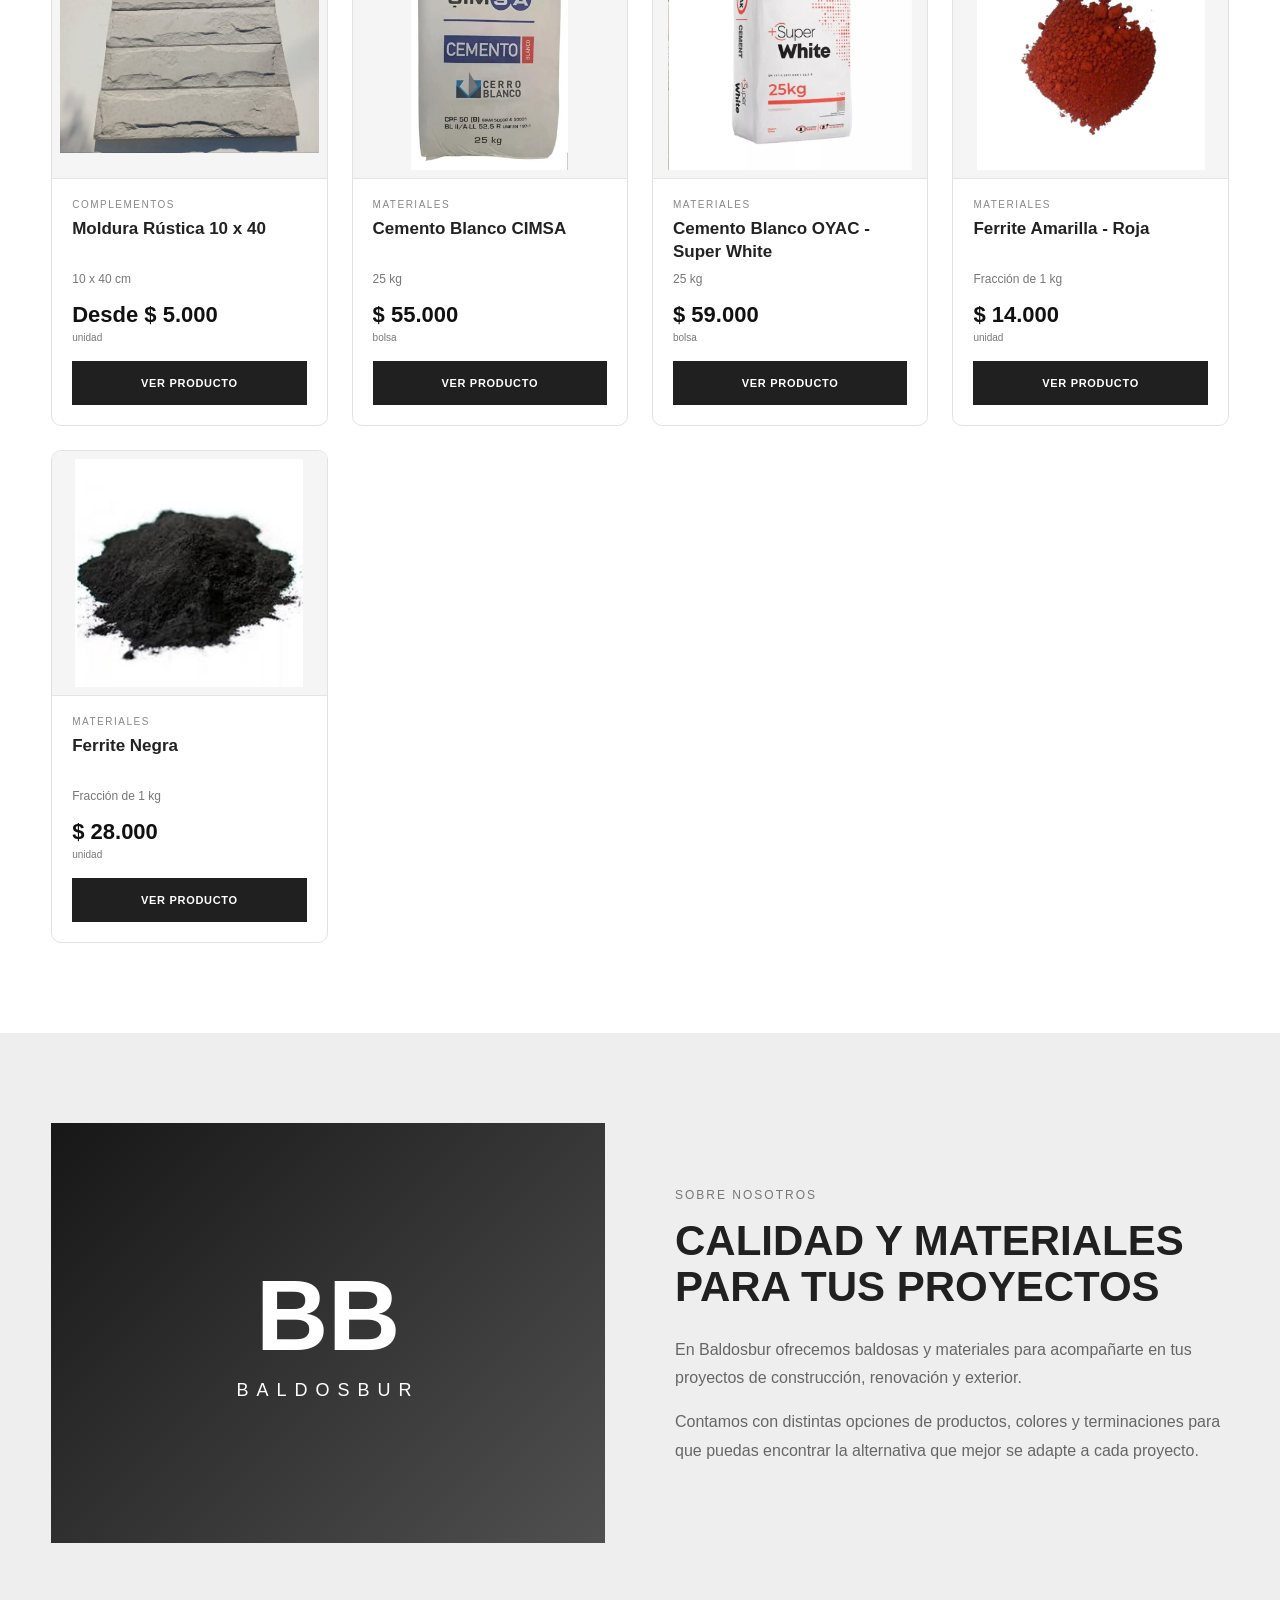
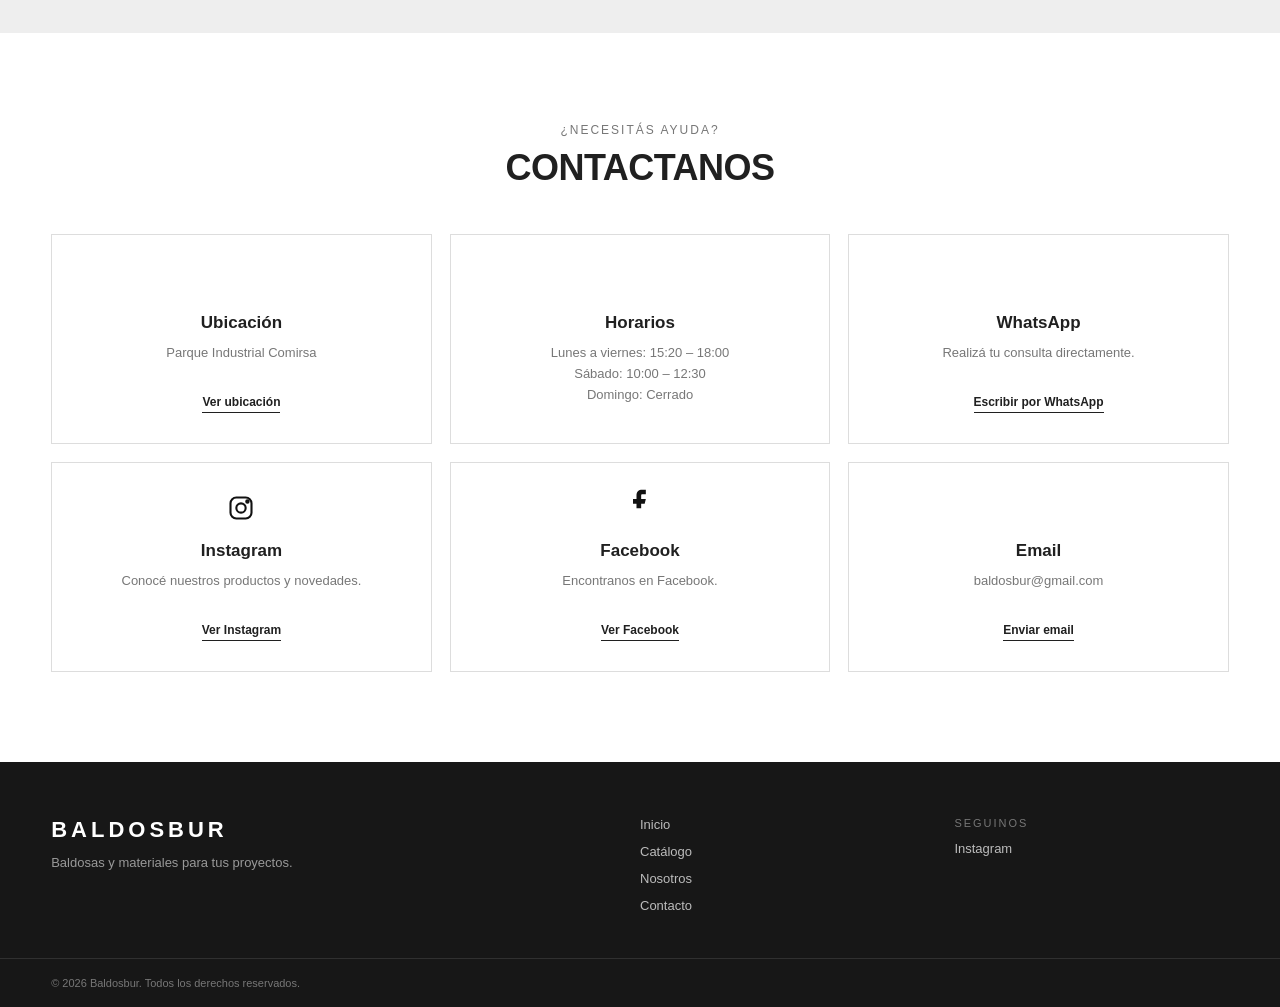
==== commit f752ecf1: "Update index.html" ====
--- a/index.html
+++ b/index.html
@@ -163,21 +163,27 @@
                         y transformar tus espacios.
                     </p>
 
-                    <div class="hero-botones">
-
-                        <a
-                            href="#catalogo"
-                            class="boton boton-principal">
-                            Ver catálogo
-                        </a>
-
-                        <a
-                            href="#contacto"
-                            class="boton boton-secundario">
-                            Contactanos
-                        </a>
-
-                    </div>
+                   <div class="hero-botones">
+
+    <a
+        href="#catalogo"
+        class="boton boton-principal">
+        Ver catálogo
+    </a>
+
+    <a
+        href="asesoramiento.html"
+        class="boton boton-secundario">
+        Asesoramiento y obras
+    </a>
+
+    <a
+        href="#contacto"
+        class="boton boton-secundario">
+        Contactanos
+    </a>
+
+</div>
 
                 </div>
 
